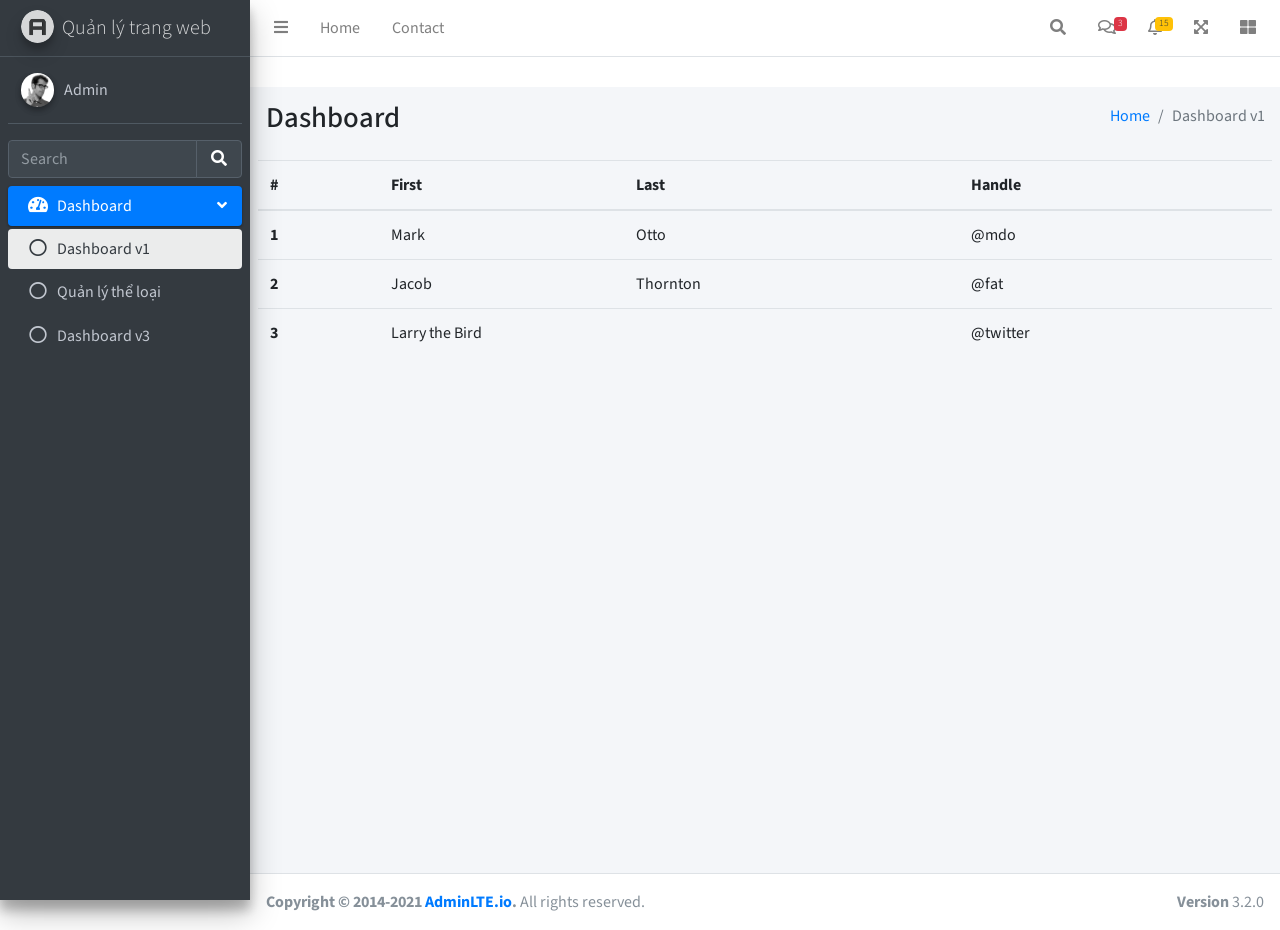
==== admin/index.html @ dfac8f66 "first commit" ====
<!DOCTYPE html>
<html lang="en">
<head>
  <meta charset="utf-8">
  <meta name="viewport" content="width=device-width, initial-scale=1">
  <title>AdminLTE 3 | Dashboard</title>

  <!-- Google Font: Source Sans Pro -->
  <link rel="stylesheet" href="https://fonts.googleapis.com/css?family=Source+Sans+Pro:300,400,400i,700&display=fallback">
  <!-- Font Awesome -->
  <link rel="stylesheet" href="plugins/fontawesome-free/css/all.min.css">
  <!-- Ionicons -->
  <link rel="stylesheet" href="https://code.ionicframework.com/ionicons/2.0.1/css/ionicons.min.css">
  <!-- Tempusdominus Bootstrap 4 -->
  <link rel="stylesheet" href="plugins/tempusdominus-bootstrap-4/css/tempusdominus-bootstrap-4.min.css">
  <!-- iCheck -->
  <link rel="stylesheet" href="plugins/icheck-bootstrap/icheck-bootstrap.min.css">
  <!-- JQVMap -->
  <link rel="stylesheet" href="plugins/jqvmap/jqvmap.min.css">
  <!-- Theme style -->
  <link rel="stylesheet" href="dist/css/adminlte.min.css">
  <!-- overlayScrollbars -->
  <link rel="stylesheet" href="plugins/overlayScrollbars/css/OverlayScrollbars.min.css">
  <!-- Daterange picker -->
  <link rel="stylesheet" href="plugins/daterangepicker/daterangepicker.css">
  <!-- summernote -->
  <link rel="stylesheet" href="plugins/summernote/summernote-bs4.min.css">
</head>
<body class="hold-transition sidebar-mini layout-fixed">
<div class="wrapper">

  <!-- Preloader -->
  <div class="preloader flex-column justify-content-center align-items-center">
    <img class="animation__shake" src="dist/img/AdminLTELogo.png" alt="AdminLTELogo" height="60" width="60">
  </div>

  <!-- Navbar -->
  <nav class="main-header navbar navbar-expand navbar-white navbar-light">
    <!-- Left navbar links -->
    <ul class="navbar-nav">
      <li class="nav-item">
        <a class="nav-link" data-widget="pushmenu" href="#" role="button"><i class="fas fa-bars"></i></a>
      </li>
      <li class="nav-item d-none d-sm-inline-block">
        <a href="index3.html" class="nav-link">Home</a>
      </li>
      <li class="nav-item d-none d-sm-inline-block">
        <a href="#" class="nav-link">Contact</a>
      </li>
    </ul>

    <!-- Right navbar links -->
    <ul class="navbar-nav ml-auto">
      <!-- Navbar Search -->
      <li class="nav-item">
        <a class="nav-link" data-widget="navbar-search" href="#" role="button">
          <i class="fas fa-search"></i>
        </a>
        <div class="navbar-search-block">
          <form class="form-inline">
            <div class="input-group input-group-sm">
              <input class="form-control form-control-navbar" type="search" placeholder="Search" aria-label="Search">
              <div class="input-group-append">
                <button class="btn btn-navbar" type="submit">
                  <i class="fas fa-search"></i>
                </button>
                <button class="btn btn-navbar" type="button" data-widget="navbar-search">
                  <i class="fas fa-times"></i>
                </button>
              </div>
            </div>
          </form>
        </div>
      </li>

      <!-- Messages Dropdown Menu -->
      <li class="nav-item dropdown">
        <a class="nav-link" data-toggle="dropdown" href="#">
          <i class="far fa-comments"></i>
          <span class="badge badge-danger navbar-badge">3</span>
        </a>
        <div class="dropdown-menu dropdown-menu-lg dropdown-menu-right">
          <a href="#" class="dropdown-item">
            <!-- Message Start -->
            <div class="media">
              <img src="dist/img/user1-128x128.jpg" alt="User Avatar" class="img-size-50 mr-3 img-circle">
              <div class="media-body">
                <h3 class="dropdown-item-title">
                  Brad Diesel
                  <span class="float-right text-sm text-danger"><i class="fas fa-star"></i></span>
                </h3>
                <p class="text-sm">Call me whenever you can...</p>
                <p class="text-sm text-muted"><i class="far fa-clock mr-1"></i> 4 Hours Ago</p>
              </div>
            </div>
            <!-- Message End -->
          </a>
          <div class="dropdown-divider"></div>
          <a href="#" class="dropdown-item">
            <!-- Message Start -->
            <div class="media">
              <img src="dist/img/user8-128x128.jpg" alt="User Avatar" class="img-size-50 img-circle mr-3">
              <div class="media-body">
                <h3 class="dropdown-item-title">
                  John Pierce
                  <span class="float-right text-sm text-muted"><i class="fas fa-star"></i></span>
                </h3>
                <p class="text-sm">I got your message bro</p>
                <p class="text-sm text-muted"><i class="far fa-clock mr-1"></i> 4 Hours Ago</p>
              </div>
            </div>
            <!-- Message End -->
          </a>
          <div class="dropdown-divider"></div>
          <a href="#" class="dropdown-item">
            <!-- Message Start -->
            <div class="media">
              <img src="dist/img/user3-128x128.jpg" alt="User Avatar" class="img-size-50 img-circle mr-3">
              <div class="media-body">
                <h3 class="dropdown-item-title">
                  Nora Silvester
                  <span class="float-right text-sm text-warning"><i class="fas fa-star"></i></span>
                </h3>
                <p class="text-sm">The subject goes here</p>
                <p class="text-sm text-muted"><i class="far fa-clock mr-1"></i> 4 Hours Ago</p>
              </div>
            </div>
            <!-- Message End -->
          </a>
          <div class="dropdown-divider"></div>
          <a href="#" class="dropdown-item dropdown-footer">See All Messages</a>
        </div>
      </li>
      <!-- Notifications Dropdown Menu -->
      <li class="nav-item dropdown">
        <a class="nav-link" data-toggle="dropdown" href="#">
          <i class="far fa-bell"></i>
          <span class="badge badge-warning navbar-badge">15</span>
        </a>
        <div class="dropdown-menu dropdown-menu-lg dropdown-menu-right">
          <span class="dropdown-item dropdown-header">15 Notifications</span>
          <div class="dropdown-divider"></div>
          <a href="#" class="dropdown-item">
            <i class="fas fa-envelope mr-2"></i> 4 new messages
            <span class="float-right text-muted text-sm">3 mins</span>
          </a>
          <div class="dropdown-divider"></div>
          <a href="#" class="dropdown-item">
            <i class="fas fa-users mr-2"></i> 8 friend requests
            <span class="float-right text-muted text-sm">12 hours</span>
          </a>
          <div class="dropdown-divider"></div>
          <a href="#" class="dropdown-item">
            <i class="fas fa-file mr-2"></i> 3 new reports
            <span class="float-right text-muted text-sm">2 days</span>
          </a>
          <div class="dropdown-divider"></div>
          <a href="#" class="dropdown-item dropdown-footer">See All Notifications</a>
        </div>
      </li>
      <li class="nav-item">
        <a class="nav-link" data-widget="fullscreen" href="#" role="button">
          <i class="fas fa-expand-arrows-alt"></i>
        </a>
      </li>
      <li class="nav-item">
        <a class="nav-link" data-widget="control-sidebar" data-controlsidebar-slide="true" href="#" role="button">
          <i class="fas fa-th-large"></i>
        </a>
      </li>
    </ul>
  </nav>
  <!-- /.navbar -->

  <!-- Main Sidebar Container -->
  <aside class="main-sidebar sidebar-dark-primary elevation-4">
    <!-- Brand Logo -->
    <a href="index3.html" class="brand-link">
      <img src="dist/img/AdminLTELogo.png" alt="AdminLTE Logo" class="brand-image img-circle elevation-3" style="opacity: .8">
      <span class="brand-text font-weight-light">Quản lý trang web</span>
    </a>

    <!-- Sidebar -->
    <div class="sidebar">
      <!-- Sidebar user panel (optional) -->
      <div class="user-panel mt-3 pb-3 mb-3 d-flex">
        <div class="image">
          <img src="dist/img/user2-160x160.jpg" class="img-circle elevation-2" alt="User Image">
        </div>
        <div class="info">
          <a href="#" class="d-block">Admin</a>
        </div>
      </div>

      <!-- SidebarSearch Form -->
      <div class="form-inline">
        <div class="input-group" data-widget="sidebar-search">
          <input class="form-control form-control-sidebar" type="search" placeholder="Search" aria-label="Search">
          <div class="input-group-append">
            <button class="btn btn-sidebar">
              <i class="fas fa-search fa-fw"></i>
            </button>
          </div>
        </div>
      </div>

      <!-- Sidebar Menu -->
      <nav class="mt-2">
        <ul class="nav nav-pills nav-sidebar flex-column" data-widget="treeview" role="menu" data-accordion="false">
          <!-- Add icons to the links using the .nav-icon class
               with font-awesome or any other icon font library -->
          <li class="nav-item menu-open">
            <a href="#" class="nav-link active">
              <i class="nav-icon fas fa-tachometer-alt"></i>
              <p>
                Dashboard
                <i class="right fas fa-angle-left"></i>
              </p>
            </a>
            <ul class="nav nav-treeview">
              <li class="nav-item">
                <a href="./index.html" class="nav-link active">
                  <i class="far fa-circle nav-icon"></i>
                  <p>Dashboard v1</p>
                </a>
              </li>
              <li class="nav-item">
                <a href="./category-manage.html" class="nav-link">
                  <i class="far fa-circle nav-icon"></i>
                  <p>Quản lý thể loại</p>
                </a>
              </li>
              <li class="nav-item">
                <a href="./index3.html" class="nav-link">
                  <i class="far fa-circle nav-icon"></i>
                  <p>Dashboard v3</p>
                </a>
              </li>
            </ul>
          </li>
        </ul>
      </nav>
      <!-- /.sidebar-menu -->
    </div>
    <!-- /.sidebar -->
  </aside>

  <!-- Content Wrapper. Contains page content -->

  <div class="content-header"></div>
  <div class="content-wrapper">
    <!-- Content Header (Page header) -->
    <div class="content-header">
      <div class="container-fluid">
        <div class="row mb-2">
          <div class="col-sm-6">
            <h1 class="m-0">Dashboard</h1>
          </div><!-- /.col -->
          <div class="col-sm-6">
            <ol class="breadcrumb float-sm-right">
              <li class="breadcrumb-item"><a href="#">Home</a></li>
              <li class="breadcrumb-item active">Dashboard v1</li>
            </ol>
          </div><!-- /.col -->
        </div><!-- /.row -->
      </div><!-- /.container-fluid -->
    </div>
    <!-- /.content-header -->

    <!-- Main content -->
    <section class="content">
      <table class="table">
        <thead>
        <tr>
          <th scope="col">#</th>
          <th scope="col">First</th>
          <th scope="col">Last</th>
          <th scope="col">Handle</th>
        </tr>
        </thead>
        <tbody>
        <tr>
          <th scope="row">1</th>
          <td>Mark</td>
          <td>Otto</td>
          <td>@mdo</td>
        </tr>
        <tr>
          <th scope="row">2</th>
          <td>Jacob</td>
          <td>Thornton</td>
          <td>@fat</td>
        </tr>
        <tr>
          <th scope="row">3</th>
          <td colspan="2">Larry the Bird</td>
          <td>@twitter</td>
        </tr>
        </tbody>
      </table>
    </section>
    <!-- /.content -->
  </div>
  <!-- /.content-wrapper -->
  <footer class="main-footer">
    <strong>Copyright &copy; 2014-2021 <a href="https://adminlte.io">AdminLTE.io</a>.</strong>
    All rights reserved.
    <div class="float-right d-none d-sm-inline-block">
      <b>Version</b> 3.2.0
    </div>
  </footer>

  <!-- Control Sidebar -->
  <aside class="control-sidebar control-sidebar-dark">
    <!-- Control sidebar content goes here -->
  </aside>
  <!-- /.control-sidebar -->
</div>
<!-- ./wrapper -->

<!-- jQuery -->
<script src="plugins/jquery/jquery.min.js"></script>
<!-- jQuery UI 1.11.4 -->
<script src="plugins/jquery-ui/jquery-ui.min.js"></script>
<!-- Resolve conflict in jQuery UI tooltip with Bootstrap tooltip -->
<script>
  $.widget.bridge('uibutton', $.ui.button)
</script>
<!-- Bootstrap 4 -->
<script src="plugins/bootstrap/js/bootstrap.bundle.min.js"></script>
<!-- ChartJS -->
<script src="plugins/chart.js/Chart.min.js"></script>
<!-- Sparkline -->
<script src="plugins/sparklines/sparkline.js"></script>
<!-- JQVMap -->
<script src="plugins/jqvmap/jquery.vmap.min.js"></script>
<script src="plugins/jqvmap/maps/jquery.vmap.usa.js"></script>
<!-- jQuery Knob Chart -->
<script src="plugins/jquery-knob/jquery.knob.min.js"></script>
<!-- daterangepicker -->
<script src="plugins/moment/moment.min.js"></script>
<script src="plugins/daterangepicker/daterangepicker.js"></script>
<!-- Tempusdominus Bootstrap 4 -->
<script src="plugins/tempusdominus-bootstrap-4/js/tempusdominus-bootstrap-4.min.js"></script>
<!-- Summernote -->
<script src="plugins/summernote/summernote-bs4.min.js"></script>
<!-- overlayScrollbars -->
<script src="plugins/overlayScrollbars/js/jquery.overlayScrollbars.min.js"></script>
<!-- AdminLTE App -->
<script src="dist/js/adminlte.js"></script>
<!-- AdminLTE for demo purposes -->
<script src="dist/js/demo.js"></script>
<!-- AdminLTE dashboard demo (This is only for demo purposes) -->
<script src="dist/js/pages/dashboard.js"></script>
</body>
</html>
---- admin/plugins/jqvmap/jqvmap.min.css ----
.jqvmap-label,.jqvmap-pin{pointer-events:none}.jqvmap-label{position:absolute;display:none;-webkit-border-radius:3px;-moz-border-radius:3px;border-radius:3px;background:#292929;color:#fff;font-family:sans-serif,Verdana;font-size:smaller;padding:3px}.jqvmap-zoomin,.jqvmap-zoomout{position:absolute;left:10px;-webkit-border-radius:3px;-moz-border-radius:3px;border-radius:3px;background:#000;padding:3px;color:#fff;width:10px;height:10px;cursor:pointer;line-height:10px;text-align:center}.jqvmap-zoomin{top:10px}.jqvmap-zoomout{top:30px}.jqvmap-region{cursor:pointer}.jqvmap-ajax_response{width:100%;height:500px}
---- admin/plugins/overlayScrollbars/css/OverlayScrollbars.min.css ----
/*!
 * OverlayScrollbars
 * https://github.com/KingSora/OverlayScrollbars
 *
 * Version: 1.13.0
 *
 * Copyright KingSora | Rene Haas.
 * https://github.com/KingSora
 *
 * Released under the MIT license.
 * Date: 02.08.2020
 */
html.os-html,html.os-html>.os-host{display:block;overflow:hidden;box-sizing:border-box;height:100%!important;width:100%!important;min-width:100%!important;min-height:100%!important;margin:0!important;position:absolute!important}html.os-html>.os-host>.os-padding{position:absolute}body.os-dragging,body.os-dragging *{cursor:default}.os-host,.os-host-textarea{position:relative;overflow:visible!important;-webkit-box-orient:vertical;-webkit-box-direction:normal;-ms-flex-direction:column;flex-direction:column;-ms-flex-wrap:nowrap;flex-wrap:nowrap;-webkit-box-pack:start;-ms-flex-pack:start;justify-content:flex-start;-ms-flex-line-pack:start;align-content:flex-start;-webkit-box-align:start;-ms-flex-align:start;-ms-grid-row-align:flex-start;align-items:flex-start}.os-host-flexbox{overflow:hidden!important;display:-webkit-box;display:-ms-flexbox;display:flex}.os-host-flexbox>.os-size-auto-observer{height:inherit!important}.os-host-flexbox>.os-content-glue{-webkit-box-flex:1;-ms-flex-positive:1;flex-grow:1;-ms-flex-negative:0;flex-shrink:0}.os-host-flexbox>.os-size-auto-observer,.os-host-flexbox>.os-content-glue{min-height:0;min-width:0;-webkit-box-flex:0;-ms-flex-positive:0;flex-grow:0;-ms-flex-negative:1;flex-shrink:1;-ms-flex-preferred-size:auto;flex-basis:auto}#os-dummy-scrollbar-size{position:fixed;opacity:0;-ms-filter:'progid:DXImageTransform.Microsoft.Alpha(Opacity=0)';visibility:hidden;overflow:scroll;height:500px;width:500px}#os-dummy-scrollbar-size>div{width:200%;height:200%;margin:10px 0}#os-dummy-scrollbar-size:before,#os-dummy-scrollbar-size:after,.os-content:before,.os-content:after{content:'';display:table;width:.01px;height:.01px;line-height:0;font-size:0;flex-grow:0;flex-shrink:0;visibility:hidden}#os-dummy-scrollbar-size,.os-viewport{-ms-overflow-style:scrollbar!important}.os-viewport-native-scrollbars-invisible#os-dummy-scrollbar-size,.os-viewport-native-scrollbars-invisible.os-viewport{scrollbar-width:none!important}.os-viewport-native-scrollbars-invisible#os-dummy-scrollbar-size::-webkit-scrollbar,.os-viewport-native-scrollbars-invisible.os-viewport::-webkit-scrollbar,.os-viewport-native-scrollbars-invisible#os-dummy-scrollbar-size::-webkit-scrollbar-corner,.os-viewport-native-scrollbars-invisible.os-viewport::-webkit-scrollbar-corner{display:none!important;width:0!important;height:0!important;visibility:hidden!important;background:0 0!important}.os-content-glue{box-sizing:inherit;max-height:100%;max-width:100%;width:100%;pointer-events:none}.os-padding{box-sizing:inherit;direction:inherit;position:absolute;overflow:visible;padding:0;margin:0;left:0;top:0;bottom:0;right:0;width:auto!important;height:auto!important;z-index:0}.os-host-overflow>.os-padding{overflow:hidden}.os-viewport{direction:inherit!important;box-sizing:inherit!important;resize:none!important;outline:0!important;position:absolute;overflow:hidden;top:0;left:0;bottom:0;right:0;padding:0;margin:0;-webkit-overflow-scrolling:touch}.os-content-arrange{position:absolute;z-index:-1;min-height:1px;min-width:1px;pointer-events:none}.os-content{direction:inherit;box-sizing:border-box!important;position:relative;display:block;height:100%;width:100%;height:100%;width:100%;visibility:visible}.os-content>.os-textarea{box-sizing:border-box!important;direction:inherit!important;background:0 0!important;outline:0 transparent!important;overflow:hidden!important;position:absolute!important;display:block!important;top:0!important;left:0!important;margin:0!important;border-radius:0!important;float:none!important;-webkit-filter:none!important;filter:none!important;border:0!important;resize:none!important;-webkit-transform:none!important;transform:none!important;max-width:none!important;max-height:none!important;box-shadow:none!important;-webkit-perspective:none!important;perspective:none!important;opacity:1!important;z-index:1!important;clip:auto!important;vertical-align:baseline!important;padding:0}.os-host-rtl>.os-padding>.os-viewport>.os-content>.os-textarea{right:0!important}.os-content>.os-textarea-cover{z-index:-1;pointer-events:none}.os-content>.os-textarea[wrap=off]{white-space:pre!important;margin:0!important}.os-text-inherit{font-family:inherit;font-size:inherit;font-weight:inherit;font-style:inherit;font-variant:inherit;text-transform:inherit;text-decoration:inherit;text-indent:inherit;text-align:inherit;text-shadow:inherit;text-overflow:inherit;letter-spacing:inherit;word-spacing:inherit;line-height:inherit;unicode-bidi:inherit;direction:inherit;color:inherit;cursor:text}.os-resize-observer,.os-resize-observer-host{box-sizing:inherit;display:block;visibility:hidden;position:absolute;top:0;left:0;height:100%;width:100%;overflow:hidden;pointer-events:none;z-index:-1}.os-resize-observer-host{padding:inherit;border:inherit;border-color:transparent;border-style:solid;box-sizing:border-box}.os-resize-observer-host.observed{display:flex;flex-direction:column;justify-content:flex-start;align-items:flex-start}.os-resize-observer-host>.os-resize-observer,.os-resize-observer-host.observed>.os-resize-observer{height:200%;width:200%;padding:inherit;border:inherit;margin:0;display:block;box-sizing:content-box}.os-resize-observer-host.observed>.os-resize-observer,.os-resize-observer-host.observed>.os-resize-observer:before{display:flex;position:relative;flex-grow:1;flex-shrink:0;flex-basis:auto;box-sizing:border-box}.os-resize-observer-host.observed>.os-resize-observer:before{content:'';box-sizing:content-box;padding:inherit;border:inherit;margin:0}.os-size-auto-observer{box-sizing:inherit!important;height:100%;width:inherit;max-width:1px;position:relative;float:left;max-height:1px;overflow:hidden;z-index:-1;padding:0;margin:0;pointer-events:none;-webkit-box-flex:inherit;-ms-flex-positive:inherit;flex-grow:inherit;-ms-flex-negative:0;flex-shrink:0;-ms-flex-preferred-size:0;flex-basis:0}.os-size-auto-observer>.os-resize-observer{width:1000%;height:1000%;min-height:1px;min-width:1px}.os-resize-observer-item{position:absolute;top:0;right:0;bottom:0;left:0;overflow:hidden;z-index:-1;opacity:0;direction:ltr!important;-webkit-box-flex:0!important;-ms-flex:none!important;flex:none!important}.os-resize-observer-item-final{position:absolute;left:0;top:0;-webkit-transition:none!important;transition:none!important;-webkit-box-flex:0!important;-ms-flex:none!important;flex:none!important}.os-resize-observer{-webkit-animation-duration:.001s;animation-duration:.001s;-webkit-animation-name:os-resize-observer-dummy-animation;animation-name:os-resize-observer-dummy-animation}object.os-resize-observer{box-sizing:border-box!important}@-webkit-keyframes os-resize-observer-dummy-animation{0%{z-index:0}to{z-index:-1}}@keyframes os-resize-observer-dummy-animation{0%{z-index:0}to{z-index:-1}}.os-host-transition>.os-scrollbar,.os-host-transition>.os-scrollbar-corner{-webkit-transition:opacity .3s,visibility .3s,top .3s,right .3s,bottom .3s,left .3s;transition:opacity .3s,visibility .3s,top .3s,right .3s,bottom .3s,left .3s}html.os-html>.os-host>.os-scrollbar{position:absolute;z-index:999999}.os-scrollbar,.os-scrollbar-corner{position:absolute;opacity:1;-ms-filter:'progid:DXImageTransform.Microsoft.Alpha(Opacity=100)';z-index:1}.os-scrollbar-corner{bottom:0;right:0}.os-scrollbar{pointer-events:none}.os-scrollbar-track{pointer-events:auto;position:relative;height:100%;width:100%;padding:0!important;border:0!important}.os-scrollbar-handle{pointer-events:auto;position:absolute;width:100%;height:100%}.os-scrollbar-handle-off,.os-scrollbar-track-off{pointer-events:none}.os-scrollbar.os-scrollbar-unusable,.os-scrollbar.os-scrollbar-unusable *{pointer-events:none!important}.os-scrollbar.os-scrollbar-unusable .os-scrollbar-handle{opacity:0!important}.os-scrollbar-horizontal{bottom:0;left:0}.os-scrollbar-vertical{top:0;right:0}.os-host-rtl>.os-scrollbar-horizontal{right:0}.os-host-rtl>.os-scrollbar-vertical{right:auto;left:0}.os-host-rtl>.os-scrollbar-corner{right:auto;left:0}.os-scrollbar-auto-hidden,.os-padding+.os-scrollbar-corner,.os-host-resize-disabled.os-host-scrollbar-horizontal-hidden>.os-scrollbar-corner,.os-host-scrollbar-horizontal-hidden>.os-scrollbar-horizontal,.os-host-resize-disabled.os-host-scrollbar-vertical-hidden>.os-scrollbar-corner,.os-host-scrollbar-vertical-hidden>.os-scrollbar-vertical,.os-scrollbar-horizontal.os-scrollbar-auto-hidden+.os-scrollbar-vertical+.os-scrollbar-corner,.os-scrollbar-horizontal+.os-scrollbar-vertical.os-scrollbar-auto-hidden+.os-scrollbar-corner,.os-scrollbar-horizontal.os-scrollbar-auto-hidden+.os-scrollbar-vertical.os-scrollbar-auto-hidden+.os-scrollbar-corner{opacity:0;visibility:hidden;pointer-events:none}.os-scrollbar-corner-resize-both{cursor:nwse-resize}.os-host-rtl>.os-scrollbar-corner-resize-both{cursor:nesw-resize}.os-scrollbar-corner-resize-horizontal{cursor:ew-resize}.os-scrollbar-corner-resize-vertical{cursor:ns-resize}.os-dragging .os-scrollbar-corner.os-scrollbar-corner-resize{cursor:default}.os-host-resize-disabled.os-host-scrollbar-horizontal-hidden>.os-scrollbar-vertical{top:0;bottom:0}.os-host-resize-disabled.os-host-scrollbar-vertical-hidden>.os-scrollbar-horizontal,.os-host-rtl.os-host-resize-disabled.os-host-scrollbar-vertical-hidden>.os-scrollbar-horizontal{right:0;left:0}.os-scrollbar:hover,.os-scrollbar-corner.os-scrollbar-corner-resize{opacity:1!important;visibility:visible!important}.os-scrollbar-corner.os-scrollbar-corner-resize{background-image:url([data-uri]);background-repeat:no-repeat;background-position:100% 100%;pointer-events:auto!important}.os-host-rtl>.os-scrollbar-corner.os-scrollbar-corner-resize{-webkit-transform:scale(-1,1);transform:scale(-1,1)}.os-host-overflow{overflow:hidden!important}.os-theme-none>.os-scrollbar-horizontal,.os-theme-none>.os-scrollbar-vertical,.os-theme-none>.os-scrollbar-corner{display:none!important}.os-theme-none>.os-scrollbar-corner-resize{display:block!important;min-width:10px;min-height:10px}.os-theme-dark>.os-scrollbar-horizontal,.os-theme-light>.os-scrollbar-horizontal{right:10px;height:10px}.os-theme-dark>.os-scrollbar-vertical,.os-theme-light>.os-scrollbar-vertical{bottom:10px;width:10px}.os-theme-dark.os-host-rtl>.os-scrollbar-horizontal,.os-theme-light.os-host-rtl>.os-scrollbar-horizontal{left:10px;right:0}.os-theme-dark>.os-scrollbar-corner,.os-theme-light>.os-scrollbar-corner{height:10px;width:10px}.os-theme-dark>.os-scrollbar-corner,.os-theme-light>.os-scrollbar-corner{background-color:transparent}.os-theme-dark>.os-scrollbar,.os-theme-light>.os-scrollbar{padding:2px;box-sizing:border-box;background:0 0}.os-theme-dark>.os-scrollbar.os-scrollbar-unusable,.os-theme-light>.os-scrollbar.os-scrollbar-unusable{background:0 0}.os-theme-dark>.os-scrollbar>.os-scrollbar-track,.os-theme-light>.os-scrollbar>.os-scrollbar-track{background:0 0}.os-theme-dark>.os-scrollbar-horizontal>.os-scrollbar-track>.os-scrollbar-handle,.os-theme-light>.os-scrollbar-horizontal>.os-scrollbar-track>.os-scrollbar-handle{min-width:30px}.os-theme-dark>.os-scrollbar-vertical>.os-scrollbar-track>.os-scrollbar-handle,.os-theme-light>.os-scrollbar-vertical>.os-scrollbar-track>.os-scrollbar-handle{min-height:30px}.os-theme-dark.os-host-transition>.os-scrollbar>.os-scrollbar-track>.os-scrollbar-handle,.os-theme-light.os-host-transition>.os-scrollbar>.os-scrollbar-track>.os-scrollbar-handle{-webkit-transition:background-color .3s;transition:background-color .3s}.os-theme-dark>.os-scrollbar>.os-scrollbar-track>.os-scrollbar-handle,.os-theme-light>.os-scrollbar>.os-scrollbar-track>.os-scrollbar-handle,.os-theme-dark>.os-scrollbar>.os-scrollbar-track,.os-theme-light>.os-scrollbar>.os-scrollbar-track{border-radius:10px}.os-theme-dark>.os-scrollbar>.os-scrollbar-track>.os-scrollbar-handle{background:rgba(0,0,0,.4)}.os-theme-light>.os-scrollbar>.os-scrollbar-track>.os-scrollbar-handle{background:rgba(255,255,255,.4)}.os-theme-dark>.os-scrollbar:hover>.os-scrollbar-track>.os-scrollbar-handle{background:rgba(0,0,0,.55)}.os-theme-light>.os-scrollbar:hover>.os-scrollbar-track>.os-scrollbar-handle{background:rgba(255,255,255,.55)}.os-theme-dark>.os-scrollbar>.os-scrollbar-track>.os-scrollbar-handle.active{background:rgba(0,0,0,.7)}.os-theme-light>.os-scrollbar>.os-scrollbar-track>.os-scrollbar-handle.active{background:rgba(255,255,255,.7)}.os-theme-dark>.os-scrollbar-horizontal .os-scrollbar-handle:before,.os-theme-dark>.os-scrollbar-vertical .os-scrollbar-handle:before,.os-theme-light>.os-scrollbar-horizontal .os-scrollbar-handle:before,.os-theme-light>.os-scrollbar-vertical .os-scrollbar-handle:before{content:'';position:absolute;left:0;right:0;top:0;bottom:0;display:block}.os-theme-dark.os-host-scrollbar-horizontal-hidden>.os-scrollbar-horizontal .os-scrollbar-handle:before,.os-theme-dark.os-host-scrollbar-vertical-hidden>.os-scrollbar-vertical .os-scrollbar-handle:before,.os-theme-light.os-host-scrollbar-horizontal-hidden>.os-scrollbar-horizontal .os-scrollbar-handle:before,.os-theme-light.os-host-scrollbar-vertical-hidden>.os-scrollbar-vertical .os-scrollbar-handle:before{display:none}.os-theme-dark>.os-scrollbar-horizontal .os-scrollbar-handle:before,.os-theme-light>.os-scrollbar-horizontal .os-scrollbar-handle:before{top:-6px;bottom:-2px}.os-theme-dark>.os-scrollbar-vertical .os-scrollbar-handle:before,.os-theme-light>.os-scrollbar-vertical .os-scrollbar-handle:before{left:-6px;right:-2px}.os-host-rtl.os-theme-dark>.os-scrollbar-vertical .os-scrollbar-handle:before,.os-host-rtl.os-theme-light>.os-scrollbar-vertical .os-scrollbar-handle:before{right:-6px;left:-2px}
---- admin/plugins/daterangepicker/daterangepicker.css ----
.daterangepicker {
  position: absolute;
  color: inherit;
  background-color: #fff;
  border-radius: 4px;
  border: 1px solid #ddd;
  width: 278px;
  max-width: none;
  padding: 0;
  margin-top: 7px;
  top: 100px;
  left: 20px;
  z-index: 3001;
  display: none;
  font-family: arial;
  font-size: 15px;
  line-height: 1em;
}

.daterangepicker:before, .daterangepicker:after {
  position: absolute;
  display: inline-block;
  border-bottom-color: rgba(0, 0, 0, 0.2);
  content: '';
}

.daterangepicker:before {
  top: -7px;
  border-right: 7px solid transparent;
  border-left: 7px solid transparent;
  border-bottom: 7px solid #ccc;
}

.daterangepicker:after {
  top: -6px;
  border-right: 6px solid transparent;
  border-bottom: 6px solid #fff;
  border-left: 6px solid transparent;
}

.daterangepicker.opensleft:before {
  right: 9px;
}

.daterangepicker.opensleft:after {
  right: 10px;
}

.daterangepicker.openscenter:before {
  left: 0;
  right: 0;
  width: 0;
  margin-left: auto;
  margin-right: auto;
}

.daterangepicker.openscenter:after {
  left: 0;
  right: 0;
  width: 0;
  margin-left: auto;
  margin-right: auto;
}

.daterangepicker.opensright:before {
  left: 9px;
}

.daterangepicker.opensright:after {
  left: 10px;
}

.daterangepicker.drop-up {
  margin-top: -7px;
}

.daterangepicker.drop-up:before {
  top: initial;
  bottom: -7px;
  border-bottom: initial;
  border-top: 7px solid #ccc;
}

.daterangepicker.drop-up:after {
  top: initial;
  bottom: -6px;
  border-bottom: initial;
  border-top: 6px solid #fff;
}

.daterangepicker.single .daterangepicker .ranges, .daterangepicker.single .drp-calendar {
  float: none;
}

.daterangepicker.single .drp-selected {
  display: none;
}

.daterangepicker.show-calendar .drp-calendar {
  display: block;
}

.daterangepicker.show-calendar .drp-buttons {
  display: block;
}

.daterangepicker.auto-apply .drp-buttons {
  display: none;
}

.daterangepicker .drp-calendar {
  display: none;
  max-width: 270px;
}

.daterangepicker .drp-calendar.left {
  padding: 8px 0 8px 8px;
}

.daterangepicker .drp-calendar.right {
  padding: 8px;
}

.daterangepicker .drp-calendar.single .calendar-table {
  border: none;
}

.daterangepicker .calendar-table .next span, .daterangepicker .calendar-table .prev span {
  color: #fff;
  border: solid black;
  border-width: 0 2px 2px 0;
  border-radius: 0;
  display: inline-block;
  padding: 3px;
}

.daterangepicker .calendar-table .next span {
  transform: rotate(-45deg);
  -webkit-transform: rotate(-45deg);
}

.daterangepicker .calendar-table .prev span {
  transform: rotate(135deg);
  -webkit-transform: rotate(135deg);
}

.daterangepicker .calendar-table th, .daterangepicker .calendar-table td {
  white-space: nowrap;
  text-align: center;
  vertical-align: middle;
  min-width: 32px;
  width: 32px;
  height: 24px;
  line-height: 24px;
  font-size: 12px;
  border-radius: 4px;
  border: 1px solid transparent;
  white-space: nowrap;
  cursor: pointer;
}

.daterangepicker .calendar-table {
  border: 1px solid #fff;
  border-radius: 4px;
  background-color: #fff;
}

.daterangepicker .calendar-table table {
  width: 100%;
  margin: 0;
  border-spacing: 0;
  border-collapse: collapse;
}

.daterangepicker td.available:hover, .daterangepicker th.available:hover {
  background-color: #eee;
  border-color: transparent;
  color: inherit;
}

.daterangepicker td.week, .daterangepicker th.week {
  font-size: 80%;
  color: #ccc;
}

.daterangepicker td.off, .daterangepicker td.off.in-range, .daterangepicker td.off.start-date, .daterangepicker td.off.end-date {
  background-color: #fff;
  border-color: transparent;
  color: #999;
}

.daterangepicker td.in-range {
  background-color: #ebf4f8;
  border-color: transparent;
  color: #000;
  border-radius: 0;
}

.daterangepicker td.start-date {
  border-radius: 4px 0 0 4px;
}

.daterangepicker td.end-date {
  border-radius: 0 4px 4px 0;
}

.daterangepicker td.start-date.end-date {
  border-radius: 4px;
}

.daterangepicker td.active, .daterangepicker td.active:hover {
  background-color: #357ebd;
  border-color: transparent;
  color: #fff;
}

.daterangepicker th.month {
  width: auto;
}

.daterangepicker td.disabled, .daterangepicker option.disabled {
  color: #999;
  cursor: not-allowed;
  text-decoration: line-through;
}

.daterangepicker select.monthselect, .daterangepicker select.yearselect {
  font-size: 12px;
  padding: 1px;
  height: auto;
  margin: 0;
  cursor: default;
}

.daterangepicker select.monthselect {
  margin-right: 2%;
  width: 56%;
}

.daterangepicker select.yearselect {
  width: 40%;
}

.daterangepicker select.hourselect, .daterangepicker select.minuteselect, .daterangepicker select.secondselect, .daterangepicker select.ampmselect {
  width: 50px;
  margin: 0 auto;
  background: #eee;
  border: 1px solid #eee;
  padding: 2px;
  outline: 0;
  font-size: 12px;
}

.daterangepicker .calendar-time {
  text-align: center;
  margin: 4px auto 0 auto;
  line-height: 30px;
  position: relative;
}

.daterangepicker .calendar-time select.disabled {
  color: #ccc;
  cursor: not-allowed;
}

.daterangepicker .drp-buttons {
  clear: both;
  text-align: right;
  padding: 8px;
  border-top: 1px solid #ddd;
  display: none;
  line-height: 12px;
  vertical-align: middle;
}

.daterangepicker .drp-selected {
  display: inline-block;
  font-size: 12px;
  padding-right: 8px;
}

.daterangepicker .drp-buttons .btn {
  margin-left: 8px;
  font-size: 12px;
  font-weight: bold;
  padding: 4px 8px;
}

.daterangepicker.show-ranges.single.rtl .drp-calendar.left {
  border-right: 1px solid #ddd;
}

.daterangepicker.show-ranges.single.ltr .drp-calendar.left {
  border-left: 1px solid #ddd;
}

.daterangepicker.show-ranges.rtl .drp-calendar.right {
  border-right: 1px solid #ddd;
}

.daterangepicker.show-ranges.ltr .drp-calendar.left {
  border-left: 1px solid #ddd;
}

.daterangepicker .ranges {
  float: none;
  text-align: left;
  margin: 0;
}

.daterangepicker.show-calendar .ranges {
  margin-top: 8px;
}

.daterangepicker .ranges ul {
  list-style: none;
  margin: 0 auto;
  padding: 0;
  width: 100%;
}

.daterangepicker .ranges li {
  font-size: 12px;
  padding: 8px 12px;
  cursor: pointer;
}

.daterangepicker .ranges li:hover {
  background-color: #eee;
}

.daterangepicker .ranges li.active {
  background-color: #08c;
  color: #fff;
}

/*  Larger Screen Styling */
@media (min-width: 564px) {
  .daterangepicker {
    width: auto;
  }

  .daterangepicker .ranges ul {
    width: 140px;
  }

  .daterangepicker.single .ranges ul {
    width: 100%;
  }

  .daterangepicker.single .drp-calendar.left {
    clear: none;
  }

  .daterangepicker.single .ranges, .daterangepicker.single .drp-calendar {
    float: left;
  }

  .daterangepicker {
    direction: ltr;
    text-align: left;
  }

  .daterangepicker .drp-calendar.left {
    clear: left;
    margin-right: 0;
  }

  .daterangepicker .drp-calendar.left .calendar-table {
    border-right: none;
    border-top-right-radius: 0;
    border-bottom-right-radius: 0;
  }

  .daterangepicker .drp-calendar.right {
    margin-left: 0;
  }

  .daterangepicker .drp-calendar.right .calendar-table {
    border-left: none;
    border-top-left-radius: 0;
    border-bottom-left-radius: 0;
  }

  .daterangepicker .drp-calendar.left .calendar-table {
    padding-right: 8px;
  }

  .daterangepicker .ranges, .daterangepicker .drp-calendar {
    float: left;
  }
}

@media (min-width: 730px) {
  .daterangepicker .ranges {
    width: auto;
  }

  .daterangepicker .ranges {
    float: left;
  }

  .daterangepicker.rtl .ranges {
    float: right;
  }

  .daterangepicker .drp-calendar.left {
    clear: none !important;
  }
}
---- admin/plugins/summernote/summernote-bs4.min.css ----
@font-face{font-display:auto;font-family:summernote;font-style:normal;font-weight:400;src:url(font/summernote.eot?#iefix) format("embedded-opentype"),url(font/summernote.woff2) format("woff2"),url(font/summernote.woff) format("woff"),url(font/summernote.ttf) format("truetype")}[class*=" note-icon"]:before,[class^=note-icon]:before{text-rendering:auto;-moz-osx-font-smoothing:grayscale;-webkit-font-smoothing:antialiased;speak:none;display:inline-block;font-family:summernote;font-size:inherit;font-style:normal;text-decoration:inherit;text-transform:none;vertical-align:middle}.note-icon-fw{text-align:center;width:1.25em}.note-icon-border{border:.08em solid #eee;border-radius:.1em;padding:.2em .25em .15em}.note-icon-pull-left{float:left}.note-icon-pull-right{float:right}.note-icon.note-icon-pull-left{margin-right:.3em}.note-icon.note-icon-pull-right{margin-left:.3em}.note-icon-align:before{content:"\ea01"}.note-icon-align-center:before{content:"\ea02"}.note-icon-align-indent:before{content:"\ea03"}.note-icon-align-justify:before{content:"\ea04"}.note-icon-align-left:before{content:"\ea05"}.note-icon-align-outdent:before{content:"\ea06"}.note-icon-align-right:before{content:"\ea07"}.note-icon-arrow-circle-down:before{content:"\ea08"}.note-icon-arrow-circle-left:before{content:"\ea09"}.note-icon-arrow-circle-right:before{content:"\ea0a"}.note-icon-arrow-circle-up:before{content:"\ea0b"}.note-icon-arrows-alt:before{content:"\ea0c"}.note-icon-arrows-h:before{content:"\ea0d"}.note-icon-arrows-v:before{content:"\ea0e"}.note-icon-bold:before{content:"\ea0f"}.note-icon-caret:before{content:"\ea10"}.note-icon-chain-broken:before{content:"\ea11"}.note-icon-circle:before{content:"\ea12"}.note-icon-close:before{content:"\ea13"}.note-icon-code:before{content:"\ea14"}.note-icon-col-after:before{content:"\ea15"}.note-icon-col-before:before{content:"\ea16"}.note-icon-col-remove:before{content:"\ea17"}.note-icon-eraser:before{content:"\ea18"}.note-icon-float-left:before{content:"\ea19"}.note-icon-float-none:before{content:"\ea1a"}.note-icon-float-right:before{content:"\ea1b"}.note-icon-font:before{content:"\ea1c"}.note-icon-frame:before{content:"\ea1d"}.note-icon-italic:before{content:"\ea1e"}.note-icon-link:before{content:"\ea1f"}.note-icon-magic:before{content:"\ea20"}.note-icon-menu-check:before{content:"\ea21"}.note-icon-minus:before{content:"\ea22"}.note-icon-orderedlist:before{content:"\ea23"}.note-icon-pencil:before{content:"\ea24"}.note-icon-picture:before{content:"\ea25"}.note-icon-question:before{content:"\ea26"}.note-icon-redo:before{content:"\ea27"}.note-icon-rollback:before{content:"\ea28"}.note-icon-row-above:before{content:"\ea29"}.note-icon-row-below:before{content:"\ea2a"}.note-icon-row-remove:before{content:"\ea2b"}.note-icon-special-character:before{content:"\ea2c"}.note-icon-square:before{content:"\ea2d"}.note-icon-strikethrough:before{content:"\ea2e"}.note-icon-subscript:before{content:"\ea2f"}.note-icon-summernote:before{content:"\ea30"}.note-icon-superscript:before{content:"\ea31"}.note-icon-table:before{content:"\ea32"}.note-icon-text-height:before{content:"\ea33"}.note-icon-trash:before{content:"\ea34"}.note-icon-underline:before{content:"\ea35"}.note-icon-undo:before{content:"\ea36"}.note-icon-unorderedlist:before{content:"\ea37"}.note-icon-video:before{content:"\ea38"}.note-editor{position:relative}.note-editor .note-dropzone{background-color:#fff;color:#87cefa;display:none;opacity:.95;position:absolute;z-index:100}.note-editor .note-dropzone .note-dropzone-message{display:table-cell;font-size:28px;font-weight:700;text-align:center;vertical-align:middle}.note-editor .note-dropzone.hover{color:#098ddf}.note-editor.dragover .note-dropzone{display:table}.note-editor .note-editing-area{position:relative}.note-editor .note-editing-area .note-editable{outline:none}.note-editor .note-editing-area .note-editable sup{vertical-align:super}.note-editor .note-editing-area .note-editable sub{vertical-align:sub}.note-editor .note-editing-area .note-editable img.note-float-left{margin-right:10px}.note-editor .note-editing-area .note-editable img.note-float-right{margin-left:10px}.note-editor.note-airframe,.note-editor.note-frame{border:1px solid #00000032}.note-editor.note-airframe.codeview .note-editing-area .note-editable,.note-editor.note-frame.codeview .note-editing-area .note-editable{display:none}.note-editor.note-airframe.codeview .note-editing-area .note-codable,.note-editor.note-frame.codeview .note-editing-area .note-codable{display:block}.note-editor.note-airframe .note-editing-area,.note-editor.note-frame .note-editing-area{overflow:hidden}.note-editor.note-airframe .note-editing-area .note-editable,.note-editor.note-frame .note-editing-area .note-editable{word-wrap:break-word;overflow:auto;padding:10px}.note-editor.note-airframe .note-editing-area .note-editable[contenteditable=false],.note-editor.note-frame .note-editing-area .note-editable[contenteditable=false]{background-color:#8080801d}.note-editor.note-airframe .note-editing-area .note-codable,.note-editor.note-frame .note-editing-area .note-codable{background-color:#222;border:none;border-radius:0;box-shadow:none;-ms-box-sizing:border-box;box-sizing:border-box;color:#ccc;display:none;font-family:Menlo,Monaco,monospace,sans-serif;font-size:14px;margin-bottom:0;outline:none;padding:10px;resize:none;width:100%}.note-editor.note-airframe.fullscreen,.note-editor.note-frame.fullscreen{left:0;position:fixed;top:0;width:100%!important;z-index:1050}.note-editor.note-airframe.fullscreen .note-resizebar,.note-editor.note-frame.fullscreen .note-resizebar{display:none}.note-editor.note-airframe .note-status-output,.note-editor.note-frame .note-status-output{border:0;border-top:1px solid #e2e2e2;color:#000;display:block;font-size:14px;height:20px;line-height:1.42857143;margin-bottom:0;width:100%}.note-editor.note-airframe .note-status-output:empty,.note-editor.note-frame .note-status-output:empty{border-top:0 solid transparent;height:0}.note-editor.note-airframe .note-status-output .pull-right,.note-editor.note-frame .note-status-output .pull-right{float:right!important}.note-editor.note-airframe .note-status-output .text-muted,.note-editor.note-frame .note-status-output .text-muted{color:#777}.note-editor.note-airframe .note-status-output .text-primary,.note-editor.note-frame .note-status-output .text-primary{color:#286090}.note-editor.note-airframe .note-status-output .text-success,.note-editor.note-frame .note-status-output .text-success{color:#3c763d}.note-editor.note-airframe .note-status-output .text-info,.note-editor.note-frame .note-status-output .text-info{color:#31708f}.note-editor.note-airframe .note-status-output .text-warning,.note-editor.note-frame .note-status-output .text-warning{color:#8a6d3b}.note-editor.note-airframe .note-status-output .text-danger,.note-editor.note-frame .note-status-output .text-danger{color:#a94442}.note-editor.note-airframe .note-status-output .alert,.note-editor.note-frame .note-status-output .alert{background-color:#f5f5f5;border-radius:0;color:#000;margin:-7px 0 0;padding:7px 10px 2px}.note-editor.note-airframe .note-status-output .alert .note-icon,.note-editor.note-frame .note-status-output .alert .note-icon{margin-right:5px}.note-editor.note-airframe .note-status-output .alert-success,.note-editor.note-frame .note-status-output .alert-success{background-color:#dff0d8!important;color:#3c763d!important}.note-editor.note-airframe .note-status-output .alert-info,.note-editor.note-frame .note-status-output .alert-info{background-color:#d9edf7!important;color:#31708f!important}.note-editor.note-airframe .note-status-output .alert-warning,.note-editor.note-frame .note-status-output .alert-warning{background-color:#fcf8e3!important;color:#8a6d3b!important}.note-editor.note-airframe .note-status-output .alert-danger,.note-editor.note-frame .note-status-output .alert-danger{background-color:#f2dede!important;color:#a94442!important}.note-editor.note-airframe .note-statusbar,.note-editor.note-frame .note-statusbar{background-color:#8080801d;border-bottom-left-radius:4px;border-bottom-right-radius:4px;border-top:1px solid #00000032}.note-editor.note-airframe .note-statusbar .note-resizebar,.note-editor.note-frame .note-statusbar .note-resizebar{cursor:ns-resize;height:9px;padding-top:1px;width:100%}.note-editor.note-airframe .note-statusbar .note-resizebar .note-icon-bar,.note-editor.note-frame .note-statusbar .note-resizebar .note-icon-bar{border-top:1px solid #00000032;margin:1px auto;width:20px}.note-editor.note-airframe .note-statusbar.locked .note-resizebar,.note-editor.note-frame .note-statusbar.locked .note-resizebar{cursor:default}.note-editor.note-airframe .note-statusbar.locked .note-resizebar .note-icon-bar,.note-editor.note-frame .note-statusbar.locked .note-resizebar .note-icon-bar{display:none}.note-editor.note-airframe .note-placeholder,.note-editor.note-frame .note-placeholder{padding:10px}.note-editor.note-airframe{border:0}.note-editor.note-airframe .note-editing-area .note-editable{padding:0}.note-popover.popover{display:none;max-width:none}.note-popover.popover .popover-content a{display:inline-block;max-width:200px;overflow:hidden;text-overflow:ellipsis;vertical-align:middle;white-space:nowrap}.note-popover.popover .arrow{left:20px!important}.note-toolbar{position:relative}.note-editor .note-toolbar,.note-popover .popover-content{margin:0;padding:0 0 5px 5px}.note-editor .note-toolbar>.note-btn-group,.note-popover .popover-content>.note-btn-group{margin-left:0;margin-right:5px;margin-top:5px}.note-editor .note-toolbar .note-btn-group .note-table,.note-popover .popover-content .note-btn-group .note-table{min-width:0;padding:5px}.note-editor .note-toolbar .note-btn-group .note-table .note-dimension-picker,.note-popover .popover-content .note-btn-group .note-table .note-dimension-picker{font-size:18px}.note-editor .note-toolbar .note-btn-group .note-table .note-dimension-picker .note-dimension-picker-mousecatcher,.note-popover .popover-content .note-btn-group .note-table .note-dimension-picker .note-dimension-picker-mousecatcher{cursor:pointer;height:10em;position:absolute!important;width:10em;z-index:3}.note-editor .note-toolbar .note-btn-group .note-table .note-dimension-picker .note-dimension-picker-unhighlighted,.note-popover .popover-content .note-btn-group .note-table .note-dimension-picker .note-dimension-picker-unhighlighted{background:url("[data-uri]") repeat;height:5em;position:relative!important;width:5em;z-index:1}.note-editor .note-toolbar .note-btn-group .note-table .note-dimension-picker .note-dimension-picker-highlighted,.note-popover .popover-content .note-btn-group .note-table .note-dimension-picker .note-dimension-picker-highlighted{background:url("[data-uri]") repeat;height:1em;position:absolute!important;width:1em;z-index:2}.note-editor .note-toolbar .note-style .dropdown-style blockquote,.note-editor .note-toolbar .note-style .dropdown-style pre,.note-popover .popover-content .note-style .dropdown-style blockquote,.note-popover .popover-content .note-style .dropdown-style pre{margin:0;padding:5px 10px}.note-editor .note-toolbar .note-style .dropdown-style h1,.note-editor .note-toolbar .note-style .dropdown-style h2,.note-editor .note-toolbar .note-style .dropdown-style h3,.note-editor .note-toolbar .note-style .dropdown-style h4,.note-editor .note-toolbar .note-style .dropdown-style h5,.note-editor .note-toolbar .note-style .dropdown-style h6,.note-editor .note-toolbar .note-style .dropdown-style p,.note-popover .popover-content .note-style .dropdown-style h1,.note-popover .popover-content .note-style .dropdown-style h2,.note-popover .popover-content .note-style .dropdown-style h3,.note-popover .popover-content .note-style .dropdown-style h4,.note-popover .popover-content .note-style .dropdown-style h5,.note-popover .popover-content .note-style .dropdown-style h6,.note-popover .popover-content .note-style .dropdown-style p{margin:0;padding:0}.note-editor .note-toolbar .note-color-all .note-dropdown-menu,.note-popover .popover-content .note-color-all .note-dropdown-menu{min-width:337px}.note-editor .note-toolbar .note-color .dropdown-toggle,.note-popover .popover-content .note-color .dropdown-toggle{padding-left:5px;width:20px}.note-editor .note-toolbar .note-color .note-dropdown-menu .note-palette,.note-popover .popover-content .note-color .note-dropdown-menu .note-palette{display:inline-block;margin:0;width:160px}.note-editor .note-toolbar .note-color .note-dropdown-menu .note-palette:first-child,.note-popover .popover-content .note-color .note-dropdown-menu .note-palette:first-child{margin:0 5px}.note-editor .note-toolbar .note-color .note-dropdown-menu .note-palette .note-palette-title,.note-popover .popover-content .note-color .note-dropdown-menu .note-palette .note-palette-title{border-bottom:1px solid #eee;font-size:12px;margin:2px 7px;text-align:center}.note-editor .note-toolbar .note-color .note-dropdown-menu .note-palette .note-color-reset,.note-editor .note-toolbar .note-color .note-dropdown-menu .note-palette .note-color-select,.note-popover .popover-content .note-color .note-dropdown-menu .note-palette .note-color-reset,.note-popover .popover-content .note-color .note-dropdown-menu .note-palette .note-color-select{border-radius:5px;cursor:pointer;font-size:11px;margin:3px;padding:0 3px;width:100%}.note-editor .note-toolbar .note-color .note-dropdown-menu .note-palette .note-color-reset:hover,.note-editor .note-toolbar .note-color .note-dropdown-menu .note-palette .note-color-select:hover,.note-popover .popover-content .note-color .note-dropdown-menu .note-palette .note-color-reset:hover,.note-popover .popover-content .note-color .note-dropdown-menu .note-palette .note-color-select:hover{background:#eee}.note-editor .note-toolbar .note-color .note-dropdown-menu .note-palette .note-color-row,.note-popover .popover-content .note-color .note-dropdown-menu .note-palette .note-color-row{height:20px}.note-editor .note-toolbar .note-color .note-dropdown-menu .note-palette .note-color-select-btn,.note-popover .popover-content .note-color .note-dropdown-menu .note-palette .note-color-select-btn{display:none}.note-editor .note-toolbar .note-color .note-dropdown-menu .note-palette .note-holder-custom .note-color-btn,.note-popover .popover-content .note-color .note-dropdown-menu .note-palette .note-holder-custom .note-color-btn{border:1px solid #eee}.note-editor .note-toolbar .note-para .note-dropdown-menu,.note-popover .popover-content .note-para .note-dropdown-menu{min-width:228px;padding:5px}.note-editor .note-toolbar .note-para .note-dropdown-menu>div+div,.note-popover .popover-content .note-para .note-dropdown-menu>div+div{margin-left:5px}.note-editor .note-toolbar .note-dropdown-menu,.note-popover .popover-content .note-dropdown-menu{min-width:160px}.note-editor .note-toolbar .note-dropdown-menu.right,.note-popover .popover-content .note-dropdown-menu.right{left:auto;right:0}.note-editor .note-toolbar .note-dropdown-menu.right:before,.note-popover .popover-content .note-dropdown-menu.right:before{left:auto!important;right:9px}.note-editor .note-toolbar .note-dropdown-menu.right:after,.note-popover .popover-content .note-dropdown-menu.right:after{left:auto!important;right:10px}.note-editor .note-toolbar .note-dropdown-menu.note-check a i,.note-popover .popover-content .note-dropdown-menu.note-check a i{color:#00bfff;visibility:hidden}.note-editor .note-toolbar .note-dropdown-menu.note-check a.checked i,.note-popover .popover-content .note-dropdown-menu.note-check a.checked i{visibility:visible}.note-editor .note-toolbar .note-fontsize-10,.note-popover .popover-content .note-fontsize-10{font-size:10px}.note-editor .note-toolbar .note-color-palette,.note-popover .popover-content .note-color-palette{line-height:1}.note-editor .note-toolbar .note-color-palette div .note-color-btn,.note-popover .popover-content .note-color-palette div .note-color-btn{border:0;border-radius:0;height:20px;margin:0;padding:0;width:20px}.note-editor .note-toolbar .note-color-palette div .note-color-btn:hover,.note-popover .popover-content .note-color-palette div .note-color-btn:hover{transform:scale(1.2);transition:all .2s}.note-modal .modal-dialog{border-radius:5px;box-shadow:0 3px 9px rgba(0,0,0,.5);outline:0}.note-modal .form-group{margin-left:0;margin-right:0}.note-modal .note-modal-form{margin:0}.note-modal .note-image-dialog .note-dropzone{border:4px dashed #d3d3d3;color:#d3d3d3;font-size:30px;line-height:4;margin-bottom:10px;min-height:100px;text-align:center}@-moz-document url-prefix(){.note-modal .note-image-input{height:auto}}.note-placeholder{color:gray;display:none;position:absolute}.note-handle .note-control-selection{border:1px solid #000;display:none;position:absolute}.note-handle .note-control-selection>div{position:absolute}.note-handle .note-control-selection .note-control-selection-bg{background-color:#000;-ms-filter:progid:DXImageTransform.Microsoft.Alpha(opacity=30);filter:alpha(opacity=30);height:100%;-webkit-opacity:.3;-khtml-opacity:.3;-moz-opacity:.3;opacity:.3;width:100%}.note-handle .note-control-selection .note-control-handle,.note-handle .note-control-selection .note-control-holder,.note-handle .note-control-selection .note-control-sizing{border:1px solid #000;height:7px;width:7px}.note-handle .note-control-selection .note-control-sizing{background-color:#000}.note-handle .note-control-selection .note-control-nw{border-bottom:none;border-right:none;left:-5px;top:-5px}.note-handle .note-control-selection .note-control-ne{border-bottom:none;border-left:none;right:-5px;top:-5px}.note-handle .note-control-selection .note-control-sw{border-right:none;border-top:none;bottom:-5px;left:-5px}.note-handle .note-control-selection .note-control-se{bottom:-5px;cursor:se-resize;right:-5px}.note-handle .note-control-selection .note-control-se.note-control-holder{border-left:none;border-top:none;cursor:default}.note-handle .note-control-selection .note-control-selection-info{background-color:#000;border-radius:5px;bottom:0;color:#fff;-ms-filter:progid:DXImageTransform.Microsoft.Alpha(opacity=70);filter:alpha(opacity=70);font-size:12px;margin:5px;-webkit-opacity:.7;-khtml-opacity:.7;-moz-opacity:.7;opacity:.7;padding:5px;right:0}.note-hint-popover{min-width:100px;padding:2px}.note-hint-popover .popover-content{max-height:150px;overflow:auto;padding:3px}.note-hint-popover .popover-content .note-hint-group .note-hint-item{display:block!important;padding:3px}.note-hint-popover .popover-content .note-hint-group .note-hint-item.active,.note-hint-popover .popover-content .note-hint-group .note-hint-item:hover{background-color:#428bca;clear:both;color:#fff;cursor:pointer;display:block;font-weight:400;line-height:1.4;outline:0;text-decoration:none;white-space:nowrap}body .note-fullscreen-body,html .note-fullscreen-body{overflow:hidden!important}.note-toolbar{background:#8080801d}.note-btn-group .note-btn{border-color:#00000032;font-size:13px;padding:.28rem .65rem}
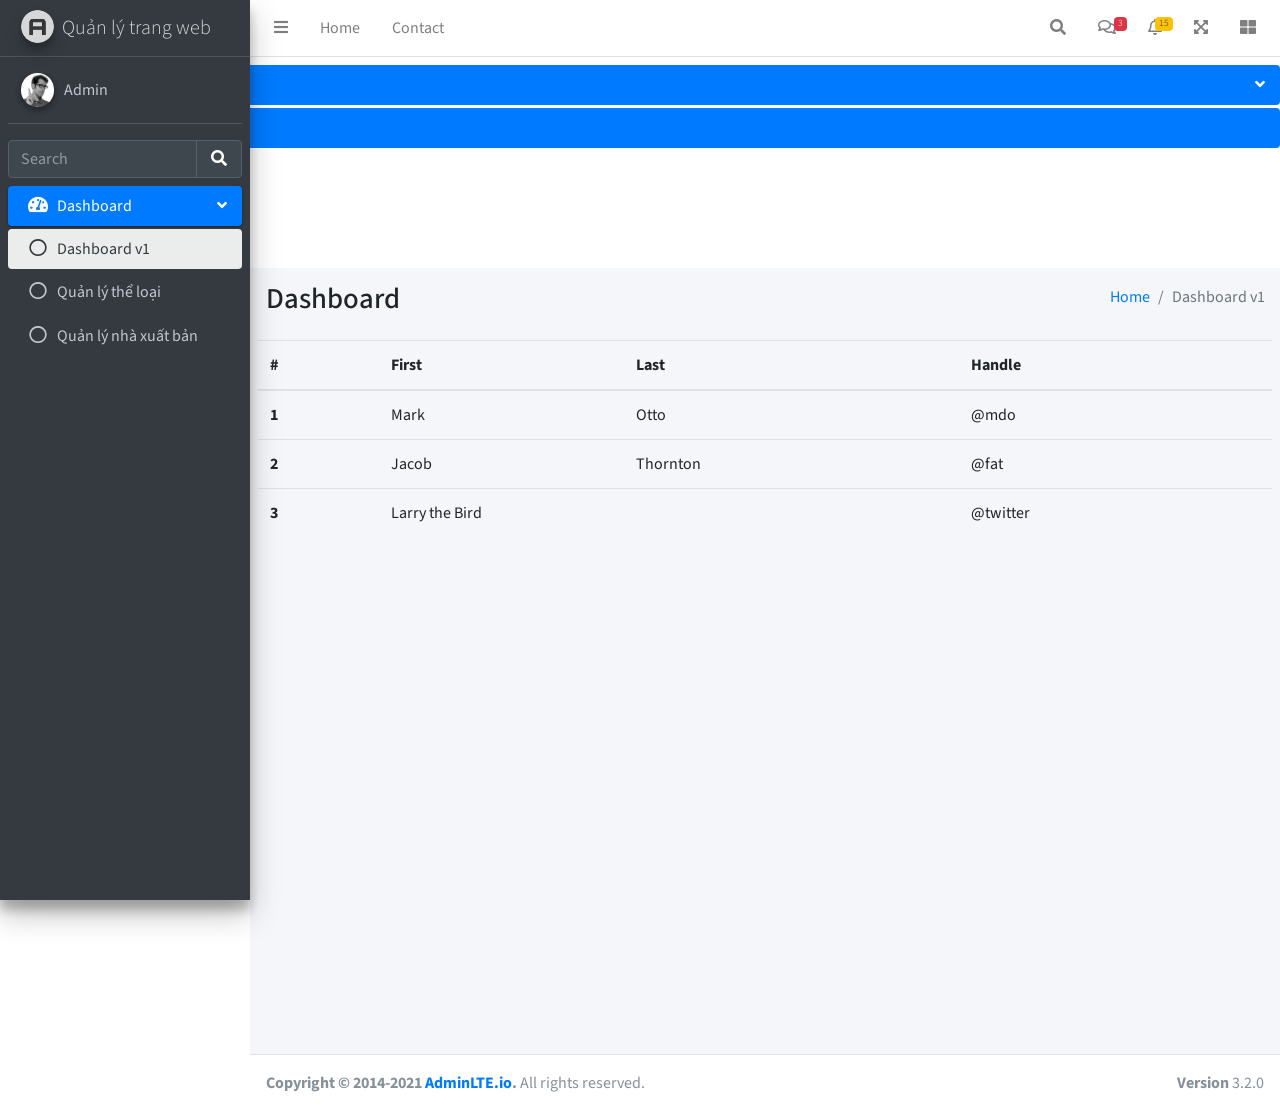
==== commit 0f8fb0f5: "Merge branch 'dev' into feature-genre" ====
--- a/admin/index.html
+++ b/admin/index.html
@@ -1,206 +1,246 @@
 <!DOCTYPE html>
 <html lang="en">
 <head>
-  <meta charset="utf-8">
-  <meta name="viewport" content="width=device-width, initial-scale=1">
-  <title>AdminLTE 3 | Dashboard</title>
-
-  <!-- Google Font: Source Sans Pro -->
-  <link rel="stylesheet" href="https://fonts.googleapis.com/css?family=Source+Sans+Pro:300,400,400i,700&display=fallback">
-  <!-- Font Awesome -->
-  <link rel="stylesheet" href="plugins/fontawesome-free/css/all.min.css">
-  <!-- Ionicons -->
-  <link rel="stylesheet" href="https://code.ionicframework.com/ionicons/2.0.1/css/ionicons.min.css">
-  <!-- Tempusdominus Bootstrap 4 -->
-  <link rel="stylesheet" href="plugins/tempusdominus-bootstrap-4/css/tempusdominus-bootstrap-4.min.css">
-  <!-- iCheck -->
-  <link rel="stylesheet" href="plugins/icheck-bootstrap/icheck-bootstrap.min.css">
-  <!-- JQVMap -->
-  <link rel="stylesheet" href="plugins/jqvmap/jqvmap.min.css">
-  <!-- Theme style -->
-  <link rel="stylesheet" href="dist/css/adminlte.min.css">
-  <!-- overlayScrollbars -->
-  <link rel="stylesheet" href="plugins/overlayScrollbars/css/OverlayScrollbars.min.css">
-  <!-- Daterange picker -->
-  <link rel="stylesheet" href="plugins/daterangepicker/daterangepicker.css">
-  <!-- summernote -->
-  <link rel="stylesheet" href="plugins/summernote/summernote-bs4.min.css">
+    <meta charset="utf-8">
+    <meta name="viewport" content="width=device-width, initial-scale=1">
+    <title>AdminLTE 3 | Dashboard</title>
+
+    <!-- Google Font: Source Sans Pro -->
+    <link rel="stylesheet" href="https://fonts.googleapis.com/css?family=Source+Sans+Pro:300,400,400i,700&display=fallback">
+    <!-- Font Awesome -->
+    <link rel="stylesheet" href="plugins/fontawesome-free/css/all.min.css">
+    <!-- Ionicons -->
+    <link rel="stylesheet" href="https://code.ionicframework.com/ionicons/2.0.1/css/ionicons.min.css">
+    <!-- Tempusdominus Bootstrap 4 -->
+    <link rel="stylesheet" href="plugins/tempusdominus-bootstrap-4/css/tempusdominus-bootstrap-4.min.css">
+    <!-- iCheck -->
+    <link rel="stylesheet" href="plugins/icheck-bootstrap/icheck-bootstrap.min.css">
+    <!-- JQVMap -->
+    <link rel="stylesheet" href="plugins/jqvmap/jqvmap.min.css">
+    <!-- Theme style -->
+    <link rel="stylesheet" href="dist/css/adminlte.min.css">
+    <!-- overlayScrollbars -->
+    <link rel="stylesheet" href="plugins/overlayScrollbars/css/OverlayScrollbars.min.css">
+    <!-- Daterange picker -->
+    <link rel="stylesheet" href="plugins/daterangepicker/daterangepicker.css">
+    <!-- summernote -->
+    <link rel="stylesheet" href="plugins/summernote/summernote-bs4.min.css">
 </head>
 <body class="hold-transition sidebar-mini layout-fixed">
 <div class="wrapper">
 
-  <!-- Preloader -->
-  <div class="preloader flex-column justify-content-center align-items-center">
-    <img class="animation__shake" src="dist/img/AdminLTELogo.png" alt="AdminLTELogo" height="60" width="60">
-  </div>
-
-  <!-- Navbar -->
-  <nav class="main-header navbar navbar-expand navbar-white navbar-light">
-    <!-- Left navbar links -->
-    <ul class="navbar-nav">
-      <li class="nav-item">
-        <a class="nav-link" data-widget="pushmenu" href="#" role="button"><i class="fas fa-bars"></i></a>
-      </li>
-      <li class="nav-item d-none d-sm-inline-block">
-        <a href="index3.html" class="nav-link">Home</a>
-      </li>
-      <li class="nav-item d-none d-sm-inline-block">
-        <a href="#" class="nav-link">Contact</a>
-      </li>
-    </ul>
-
-    <!-- Right navbar links -->
-    <ul class="navbar-nav ml-auto">
-      <!-- Navbar Search -->
-      <li class="nav-item">
-        <a class="nav-link" data-widget="navbar-search" href="#" role="button">
-          <i class="fas fa-search"></i>
+    <!-- Preloader -->
+    <div class="preloader flex-column justify-content-center align-items-center">
+        <img class="animation__shake" src="dist/img/AdminLTELogo.png" alt="AdminLTELogo" height="60" width="60">
+    </div>
+
+    <!-- Navbar -->
+    <nav class="main-header navbar navbar-expand navbar-white navbar-light">
+        <!-- Left navbar links -->
+        <ul class="navbar-nav">
+            <li class="nav-item">
+                <a class="nav-link" data-widget="pushmenu" href="#" role="button"><i class="fas fa-bars"></i></a>
+            </li>
+            <li class="nav-item d-none d-sm-inline-block">
+                <a href="index3.html" class="nav-link">Home</a>
+            </li>
+            <li class="nav-item d-none d-sm-inline-block">
+                <a href="#" class="nav-link">Contact</a>
+            </li>
+        </ul>
+
+        <!-- Right navbar links -->
+        <ul class="navbar-nav ml-auto">
+            <!-- Navbar Search -->
+            <li class="nav-item">
+                <a class="nav-link" data-widget="navbar-search" href="#" role="button">
+                    <i class="fas fa-search"></i>
+                </a>
+                <div class="navbar-search-block">
+                    <form class="form-inline">
+                        <div class="input-group input-group-sm">
+                            <input class="form-control form-control-navbar" type="search" placeholder="Search" aria-label="Search">
+                            <div class="input-group-append">
+                                <button class="btn btn-navbar" type="submit">
+                                    <i class="fas fa-search"></i>
+                                </button>
+                                <button class="btn btn-navbar" type="button" data-widget="navbar-search">
+                                    <i class="fas fa-times"></i>
+                                </button>
+                            </div>
+                        </div>
+                    </form>
+                </div>
+            </li>
+
+            <!-- Messages Dropdown Menu -->
+            <li class="nav-item dropdown">
+                <a class="nav-link" data-toggle="dropdown" href="#">
+                    <i class="far fa-comments"></i>
+                    <span class="badge badge-danger navbar-badge">3</span>
+                </a>
+                <div class="dropdown-menu dropdown-menu-lg dropdown-menu-right">
+                    <a href="#" class="dropdown-item">
+                        <!-- Message Start -->
+                        <div class="media">
+                            <img src="dist/img/user1-128x128.jpg" alt="User Avatar" class="img-size-50 mr-3 img-circle">
+                            <div class="media-body">
+                                <h3 class="dropdown-item-title">
+                                    Brad Diesel
+                                    <span class="float-right text-sm text-danger"><i class="fas fa-star"></i></span>
+                                </h3>
+                                <p class="text-sm">Call me whenever you can...</p>
+                                <p class="text-sm text-muted"><i class="far fa-clock mr-1"></i> 4 Hours Ago</p>
+                            </div>
+                        </div>
+                        <!-- Message End -->
+                    </a>
+                    <div class="dropdown-divider"></div>
+                    <a href="#" class="dropdown-item">
+                        <!-- Message Start -->
+                        <div class="media">
+                            <img src="dist/img/user8-128x128.jpg" alt="User Avatar" class="img-size-50 img-circle mr-3">
+                            <div class="media-body">
+                                <h3 class="dropdown-item-title">
+                                    John Pierce
+                                    <span class="float-right text-sm text-muted"><i class="fas fa-star"></i></span>
+                                </h3>
+                                <p class="text-sm">I got your message bro</p>
+                                <p class="text-sm text-muted"><i class="far fa-clock mr-1"></i> 4 Hours Ago</p>
+                            </div>
+                        </div>
+                        <!-- Message End -->
+                    </a>
+                    <div class="dropdown-divider"></div>
+                    <a href="#" class="dropdown-item">
+                        <!-- Message Start -->
+                        <div class="media">
+                            <img src="dist/img/user3-128x128.jpg" alt="User Avatar" class="img-size-50 img-circle mr-3">
+                            <div class="media-body">
+                                <h3 class="dropdown-item-title">
+                                    Nora Silvester
+                                    <span class="float-right text-sm text-warning"><i class="fas fa-star"></i></span>
+                                </h3>
+                                <p class="text-sm">The subject goes here</p>
+                                <p class="text-sm text-muted"><i class="far fa-clock mr-1"></i> 4 Hours Ago</p>
+                            </div>
+                        </div>
+                        <!-- Message End -->
+                    </a>
+                    <div class="dropdown-divider"></div>
+                    <a href="#" class="dropdown-item dropdown-footer">See All Messages</a>
+                </div>
+            </li>
+            <!-- Notifications Dropdown Menu -->
+            <li class="nav-item dropdown">
+                <a class="nav-link" data-toggle="dropdown" href="#">
+                    <i class="far fa-bell"></i>
+                    <span class="badge badge-warning navbar-badge">15</span>
+                </a>
+                <div class="dropdown-menu dropdown-menu-lg dropdown-menu-right">
+                    <span class="dropdown-item dropdown-header">15 Notifications</span>
+                    <div class="dropdown-divider"></div>
+                    <a href="#" class="dropdown-item">
+                        <i class="fas fa-envelope mr-2"></i> 4 new messages
+                        <span class="float-right text-muted text-sm">3 mins</span>
+                    </a>
+                    <div class="dropdown-divider"></div>
+                    <a href="#" class="dropdown-item">
+                        <i class="fas fa-users mr-2"></i> 8 friend requests
+                        <span class="float-right text-muted text-sm">12 hours</span>
+                    </a>
+                    <div class="dropdown-divider"></div>
+                    <a href="#" class="dropdown-item">
+                        <i class="fas fa-file mr-2"></i> 3 new reports
+                        <span class="float-right text-muted text-sm">2 days</span>
+                    </a>
+                    <div class="dropdown-divider"></div>
+                    <a href="#" class="dropdown-item dropdown-footer">See All Notifications</a>
+                </div>
+            </li>
+            <li class="nav-item">
+                <a class="nav-link" data-widget="fullscreen" href="#" role="button">
+                    <i class="fas fa-expand-arrows-alt"></i>
+                </a>
+            </li>
+            <li class="nav-item">
+                <a class="nav-link" data-widget="control-sidebar" data-controlsidebar-slide="true" href="#" role="button">
+                    <i class="fas fa-th-large"></i>
+                </a>
+            </li>
+        </ul>
+    </nav>
+    <!-- /.navbar -->
+
+    <!-- Main Sidebar Container -->
+    <aside class="main-sidebar sidebar-dark-primary elevation-4">
+        <!-- Brand Logo -->
+        <a href="index3.html" class="brand-link">
+            <img src="dist/img/AdminLTELogo.png" alt="AdminLTE Logo" class="brand-image img-circle elevation-3" style="opacity: .8">
+            <span class="brand-text font-weight-light">Quản lý trang web</span>
         </a>
-        <div class="navbar-search-block">
-          <form class="form-inline">
-            <div class="input-group input-group-sm">
-              <input class="form-control form-control-navbar" type="search" placeholder="Search" aria-label="Search">
-              <div class="input-group-append">
-                <button class="btn btn-navbar" type="submit">
-                  <i class="fas fa-search"></i>
-                </button>
-                <button class="btn btn-navbar" type="button" data-widget="navbar-search">
-                  <i class="fas fa-times"></i>
-                </button>
-              </div>
+
+        <!-- Sidebar -->
+        <div class="sidebar">
+            <!-- Sidebar user panel (optional) -->
+            <div class="user-panel mt-3 pb-3 mb-3 d-flex">
+                <div class="image">
+                    <img src="dist/img/user2-160x160.jpg" class="img-circle elevation-2" alt="User Image">
+                </div>
+                <div class="info">
+                    <a href="#" class="d-block">Admin</a>
+                </div>
             </div>
-          </form>
-        </div>
-      </li>
-
-      <!-- Messages Dropdown Menu -->
-      <li class="nav-item dropdown">
-        <a class="nav-link" data-toggle="dropdown" href="#">
-          <i class="far fa-comments"></i>
-          <span class="badge badge-danger navbar-badge">3</span>
-        </a>
-        <div class="dropdown-menu dropdown-menu-lg dropdown-menu-right">
-          <a href="#" class="dropdown-item">
-            <!-- Message Start -->
-            <div class="media">
-              <img src="dist/img/user1-128x128.jpg" alt="User Avatar" class="img-size-50 mr-3 img-circle">
-              <div class="media-body">
-                <h3 class="dropdown-item-title">
-                  Brad Diesel
-                  <span class="float-right text-sm text-danger"><i class="fas fa-star"></i></span>
-                </h3>
-                <p class="text-sm">Call me whenever you can...</p>
-                <p class="text-sm text-muted"><i class="far fa-clock mr-1"></i> 4 Hours Ago</p>
-              </div>
+
+            <!-- SidebarSearch Form -->
+            <div class="form-inline">
+                <div class="input-group" data-widget="sidebar-search">
+                    <input class="form-control form-control-sidebar" type="search" placeholder="Search" aria-label="Search">
+                    <div class="input-group-append">
+                        <button class="btn btn-sidebar">
+                            <i class="fas fa-search fa-fw"></i>
+                        </button>
+                    </div>
+                </div>
             </div>
-            <!-- Message End -->
-          </a>
-          <div class="dropdown-divider"></div>
-          <a href="#" class="dropdown-item">
-            <!-- Message Start -->
-            <div class="media">
-              <img src="dist/img/user8-128x128.jpg" alt="User Avatar" class="img-size-50 img-circle mr-3">
-              <div class="media-body">
-                <h3 class="dropdown-item-title">
-                  John Pierce
-                  <span class="float-right text-sm text-muted"><i class="fas fa-star"></i></span>
-                </h3>
-                <p class="text-sm">I got your message bro</p>
-                <p class="text-sm text-muted"><i class="far fa-clock mr-1"></i> 4 Hours Ago</p>
-              </div>
-            </div>
-            <!-- Message End -->
-          </a>
-          <div class="dropdown-divider"></div>
-          <a href="#" class="dropdown-item">
-            <!-- Message Start -->
-            <div class="media">
-              <img src="dist/img/user3-128x128.jpg" alt="User Avatar" class="img-size-50 img-circle mr-3">
-              <div class="media-body">
-                <h3 class="dropdown-item-title">
-                  Nora Silvester
-                  <span class="float-right text-sm text-warning"><i class="fas fa-star"></i></span>
-                </h3>
-                <p class="text-sm">The subject goes here</p>
-                <p class="text-sm text-muted"><i class="far fa-clock mr-1"></i> 4 Hours Ago</p>
-              </div>
-            </div>
-            <!-- Message End -->
-          </a>
-          <div class="dropdown-divider"></div>
-          <a href="#" class="dropdown-item dropdown-footer">See All Messages</a>
-        </div>
-      </li>
-      <!-- Notifications Dropdown Menu -->
-      <li class="nav-item dropdown">
-        <a class="nav-link" data-toggle="dropdown" href="#">
-          <i class="far fa-bell"></i>
-          <span class="badge badge-warning navbar-badge">15</span>
-        </a>
-        <div class="dropdown-menu dropdown-menu-lg dropdown-menu-right">
-          <span class="dropdown-item dropdown-header">15 Notifications</span>
-          <div class="dropdown-divider"></div>
-          <a href="#" class="dropdown-item">
-            <i class="fas fa-envelope mr-2"></i> 4 new messages
-            <span class="float-right text-muted text-sm">3 mins</span>
-          </a>
-          <div class="dropdown-divider"></div>
-          <a href="#" class="dropdown-item">
-            <i class="fas fa-users mr-2"></i> 8 friend requests
-            <span class="float-right text-muted text-sm">12 hours</span>
-          </a>
-          <div class="dropdown-divider"></div>
-          <a href="#" class="dropdown-item">
-            <i class="fas fa-file mr-2"></i> 3 new reports
-            <span class="float-right text-muted text-sm">2 days</span>
-          </a>
-          <div class="dropdown-divider"></div>
-          <a href="#" class="dropdown-item dropdown-footer">See All Notifications</a>
-        </div>
-      </li>
-      <li class="nav-item">
-        <a class="nav-link" data-widget="fullscreen" href="#" role="button">
-          <i class="fas fa-expand-arrows-alt"></i>
-        </a>
-      </li>
-      <li class="nav-item">
-        <a class="nav-link" data-widget="control-sidebar" data-controlsidebar-slide="true" href="#" role="button">
-          <i class="fas fa-th-large"></i>
-        </a>
-      </li>
-    </ul>
-  </nav>
-  <!-- /.navbar -->
-
-  <!-- Main Sidebar Container -->
-  <aside class="main-sidebar sidebar-dark-primary elevation-4">
-    <!-- Brand Logo -->
-    <a href="index3.html" class="brand-link">
-      <img src="dist/img/AdminLTELogo.png" alt="AdminLTE Logo" class="brand-image img-circle elevation-3" style="opacity: .8">
-      <span class="brand-text font-weight-light">Quản lý trang web</span>
-    </a>
-
-    <!-- Sidebar -->
-    <div class="sidebar">
-      <!-- Sidebar user panel (optional) -->
-      <div class="user-panel mt-3 pb-3 mb-3 d-flex">
-        <div class="image">
-          <img src="dist/img/user2-160x160.jpg" class="img-circle elevation-2" alt="User Image">
-        </div>
-        <div class="info">
-          <a href="#" class="d-block">Admin</a>
-        </div>
-      </div>
-
-      <!-- SidebarSearch Form -->
-      <div class="form-inline">
-        <div class="input-group" data-widget="sidebar-search">
-          <input class="form-control form-control-sidebar" type="search" placeholder="Search" aria-label="Search">
-          <div class="input-group-append">
-            <button class="btn btn-sidebar">
-              <i class="fas fa-search fa-fw"></i>
-            </button>
-          </div>
+
+            <!-- Sidebar Menu -->
+            <nav class="mt-2">
+                <ul class="nav nav-pills nav-sidebar flex-column" data-widget="treeview" role="menu" data-accordion="false">
+                    <!-- Add icons to the links using the .nav-icon class
+                         with font-awesome or any other icon font library -->
+                    <li class="nav-item menu-open">
+                        <a href="#" class="nav-link active">
+                            <i class="nav-icon fas fa-tachometer-alt"></i>
+                            <p>
+                                Dashboard
+                                <i class="right fas fa-angle-left"></i>
+                            </p>
+                        </a>
+                        <ul class="nav nav-treeview">
+                            <li class="nav-item">
+                                <a href="./index.html" class="nav-link active">
+                                    <i class="far fa-circle nav-icon"></i>
+                                    <p>Dashboard v1</p>
+                                </a>
+                            </li>
+                            <li class="nav-item">
+                                <a href="./category-manage.html" class="nav-link">
+                                    <i class="far fa-circle nav-icon"></i>
+                                    <p>Quản lý thể loại</p>
+                                </a>
+                            </li>
+                            <li class="nav-item">
+                                <a href="/case-nhom6-FE/admin/publisher.html" class="nav-link">
+                                    <i class="far fa-circle nav-icon"></i>
+                                    <p>Quản lý nhà xuất bản</p>
+                                </a>
+                            </li>
+                        </ul>
+                    </li>
+                </ul>
+            </nav>
+            <!-- /.sidebar-menu -->
         </div>
       </div>
 
@@ -231,9 +271,9 @@
                 </a>
               </li>
               <li class="nav-item">
-                <a href="./index3.html" class="nav-link">
+                <a href="/case-nhom6-FE/admin/publisher.html" class="nav-link">
                   <i class="far fa-circle nav-icon"></i>
-                  <p>Dashboard v3</p>
+                  <p>Quản lý nhà xuất bản</p>
                 </a>
               </li>
             </ul>
@@ -245,76 +285,77 @@
     <!-- /.sidebar -->
   </aside>
 
-  <!-- Content Wrapper. Contains page content -->
-
-  <div class="content-header"></div>
-  <div class="content-wrapper">
-    <!-- Content Header (Page header) -->
-    <div class="content-header">
-      <div class="container-fluid">
-        <div class="row mb-2">
-          <div class="col-sm-6">
-            <h1 class="m-0">Dashboard</h1>
-          </div><!-- /.col -->
-          <div class="col-sm-6">
-            <ol class="breadcrumb float-sm-right">
-              <li class="breadcrumb-item"><a href="#">Home</a></li>
-              <li class="breadcrumb-item active">Dashboard v1</li>
-            </ol>
-          </div><!-- /.col -->
-        </div><!-- /.row -->
-      </div><!-- /.container-fluid -->
+
+    <!-- Content Wrapper. Contains page content -->
+
+    <div class="content-header"></div>
+    <div class="content-wrapper">
+        <!-- Content Header (Page header) -->
+        <div class="content-header">
+            <div class="container-fluid">
+                <div class="row mb-2">
+                    <div class="col-sm-6">
+                        <h1 class="m-0">Dashboard</h1>
+                    </div><!-- /.col -->
+                    <div class="col-sm-6">
+                        <ol class="breadcrumb float-sm-right">
+                            <li class="breadcrumb-item"><a href="#">Home</a></li>
+                            <li class="breadcrumb-item active">Dashboard v1</li>
+                        </ol>
+                    </div><!-- /.col -->
+                </div><!-- /.row -->
+            </div><!-- /.container-fluid -->
+        </div>
+        <!-- /.content-header -->
+
+        <!-- Main content -->
+        <section class="content">
+            <table class="table">
+                <thead>
+                <tr>
+                    <th scope="col">#</th>
+                    <th scope="col">First</th>
+                    <th scope="col">Last</th>
+                    <th scope="col">Handle</th>
+                </tr>
+                </thead>
+                <tbody>
+                <tr>
+                    <th scope="row">1</th>
+                    <td>Mark</td>
+                    <td>Otto</td>
+                    <td>@mdo</td>
+                </tr>
+                <tr>
+                    <th scope="row">2</th>
+                    <td>Jacob</td>
+                    <td>Thornton</td>
+                    <td>@fat</td>
+                </tr>
+                <tr>
+                    <th scope="row">3</th>
+                    <td colspan="2">Larry the Bird</td>
+                    <td>@twitter</td>
+                </tr>
+                </tbody>
+            </table>
+        </section>
+        <!-- /.content -->
     </div>
-    <!-- /.content-header -->
-
-    <!-- Main content -->
-    <section class="content">
-      <table class="table">
-        <thead>
-        <tr>
-          <th scope="col">#</th>
-          <th scope="col">First</th>
-          <th scope="col">Last</th>
-          <th scope="col">Handle</th>
-        </tr>
-        </thead>
-        <tbody>
-        <tr>
-          <th scope="row">1</th>
-          <td>Mark</td>
-          <td>Otto</td>
-          <td>@mdo</td>
-        </tr>
-        <tr>
-          <th scope="row">2</th>
-          <td>Jacob</td>
-          <td>Thornton</td>
-          <td>@fat</td>
-        </tr>
-        <tr>
-          <th scope="row">3</th>
-          <td colspan="2">Larry the Bird</td>
-          <td>@twitter</td>
-        </tr>
-        </tbody>
-      </table>
-    </section>
-    <!-- /.content -->
-  </div>
-  <!-- /.content-wrapper -->
-  <footer class="main-footer">
-    <strong>Copyright &copy; 2014-2021 <a href="https://adminlte.io">AdminLTE.io</a>.</strong>
-    All rights reserved.
-    <div class="float-right d-none d-sm-inline-block">
-      <b>Version</b> 3.2.0
-    </div>
-  </footer>
-
-  <!-- Control Sidebar -->
-  <aside class="control-sidebar control-sidebar-dark">
-    <!-- Control sidebar content goes here -->
-  </aside>
-  <!-- /.control-sidebar -->
+    <!-- /.content-wrapper -->
+    <footer class="main-footer">
+        <strong>Copyright &copy; 2014-2021 <a href="https://adminlte.io">AdminLTE.io</a>.</strong>
+        All rights reserved.
+        <div class="float-right d-none d-sm-inline-block">
+            <b>Version</b> 3.2.0
+        </div>
+    </footer>
+
+    <!-- Control Sidebar -->
+    <aside class="control-sidebar control-sidebar-dark">
+        <!-- Control sidebar content goes here -->
+    </aside>
+    <!-- /.control-sidebar -->
 </div>
 <!-- ./wrapper -->
 
@@ -324,7 +365,7 @@
 <script src="plugins/jquery-ui/jquery-ui.min.js"></script>
 <!-- Resolve conflict in jQuery UI tooltip with Bootstrap tooltip -->
 <script>
-  $.widget.bridge('uibutton', $.ui.button)
+    $.widget.bridge('uibutton', $.ui.button)
 </script>
 <!-- Bootstrap 4 -->
 <script src="plugins/bootstrap/js/bootstrap.bundle.min.js"></script>
@@ -353,4 +394,4 @@
 <!-- AdminLTE dashboard demo (This is only for demo purposes) -->
 <script src="dist/js/pages/dashboard.js"></script>
 </body>
-</html>
+</html>
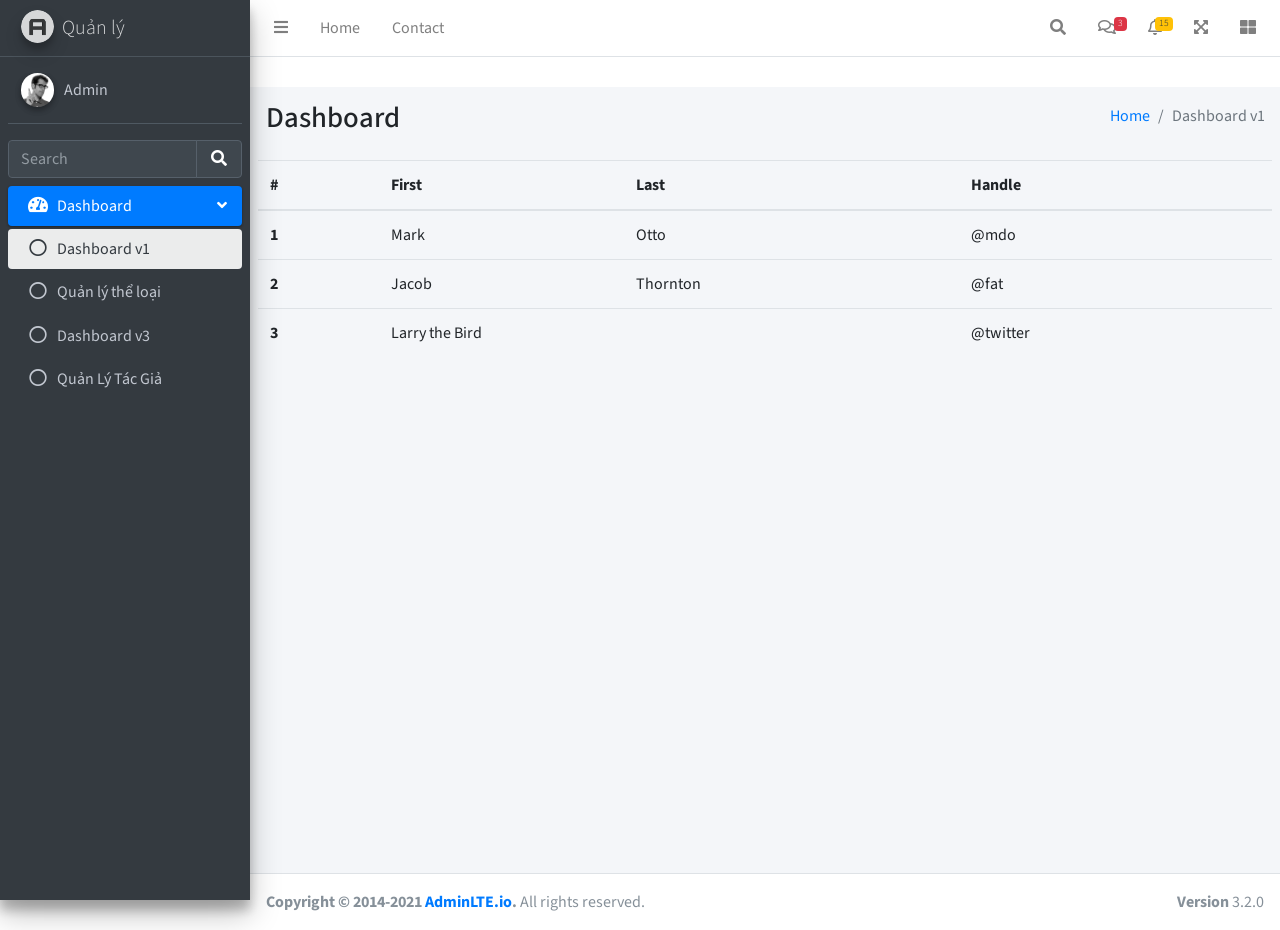
==== commit 173042ed: "FE author" ====
--- a/admin/index.html
+++ b/admin/index.html
@@ -1,246 +1,206 @@
 <!DOCTYPE html>
 <html lang="en">
 <head>
-    <meta charset="utf-8">
-    <meta name="viewport" content="width=device-width, initial-scale=1">
-    <title>AdminLTE 3 | Dashboard</title>
-
-    <!-- Google Font: Source Sans Pro -->
-    <link rel="stylesheet" href="https://fonts.googleapis.com/css?family=Source+Sans+Pro:300,400,400i,700&display=fallback">
-    <!-- Font Awesome -->
-    <link rel="stylesheet" href="plugins/fontawesome-free/css/all.min.css">
-    <!-- Ionicons -->
-    <link rel="stylesheet" href="https://code.ionicframework.com/ionicons/2.0.1/css/ionicons.min.css">
-    <!-- Tempusdominus Bootstrap 4 -->
-    <link rel="stylesheet" href="plugins/tempusdominus-bootstrap-4/css/tempusdominus-bootstrap-4.min.css">
-    <!-- iCheck -->
-    <link rel="stylesheet" href="plugins/icheck-bootstrap/icheck-bootstrap.min.css">
-    <!-- JQVMap -->
-    <link rel="stylesheet" href="plugins/jqvmap/jqvmap.min.css">
-    <!-- Theme style -->
-    <link rel="stylesheet" href="dist/css/adminlte.min.css">
-    <!-- overlayScrollbars -->
-    <link rel="stylesheet" href="plugins/overlayScrollbars/css/OverlayScrollbars.min.css">
-    <!-- Daterange picker -->
-    <link rel="stylesheet" href="plugins/daterangepicker/daterangepicker.css">
-    <!-- summernote -->
-    <link rel="stylesheet" href="plugins/summernote/summernote-bs4.min.css">
+  <meta charset="utf-8">
+  <meta name="viewport" content="width=device-width, initial-scale=1">
+  <title>AdminLTE 3 | Dashboard</title>
+
+  <!-- Google Font: Source Sans Pro -->
+  <link rel="stylesheet" href="https://fonts.googleapis.com/css?family=Source+Sans+Pro:300,400,400i,700&display=fallback">
+  <!-- Font Awesome -->
+  <link rel="stylesheet" href="plugins/fontawesome-free/css/all.min.css">
+  <!-- Ionicons -->
+  <link rel="stylesheet" href="https://code.ionicframework.com/ionicons/2.0.1/css/ionicons.min.css">
+  <!-- Tempusdominus Bootstrap 4 -->
+  <link rel="stylesheet" href="plugins/tempusdominus-bootstrap-4/css/tempusdominus-bootstrap-4.min.css">
+  <!-- iCheck -->
+  <link rel="stylesheet" href="plugins/icheck-bootstrap/icheck-bootstrap.min.css">
+  <!-- JQVMap -->
+  <link rel="stylesheet" href="plugins/jqvmap/jqvmap.min.css">
+  <!-- Theme style -->
+  <link rel="stylesheet" href="dist/css/adminlte.min.css">
+  <!-- overlayScrollbars -->
+  <link rel="stylesheet" href="plugins/overlayScrollbars/css/OverlayScrollbars.min.css">
+  <!-- Daterange picker -->
+  <link rel="stylesheet" href="plugins/daterangepicker/daterangepicker.css">
+  <!-- summernote -->
+  <link rel="stylesheet" href="plugins/summernote/summernote-bs4.min.css">
 </head>
 <body class="hold-transition sidebar-mini layout-fixed">
 <div class="wrapper">
 
-    <!-- Preloader -->
-    <div class="preloader flex-column justify-content-center align-items-center">
-        <img class="animation__shake" src="dist/img/AdminLTELogo.png" alt="AdminLTELogo" height="60" width="60">
-    </div>
-
-    <!-- Navbar -->
-    <nav class="main-header navbar navbar-expand navbar-white navbar-light">
-        <!-- Left navbar links -->
-        <ul class="navbar-nav">
-            <li class="nav-item">
-                <a class="nav-link" data-widget="pushmenu" href="#" role="button"><i class="fas fa-bars"></i></a>
-            </li>
-            <li class="nav-item d-none d-sm-inline-block">
-                <a href="index3.html" class="nav-link">Home</a>
-            </li>
-            <li class="nav-item d-none d-sm-inline-block">
-                <a href="#" class="nav-link">Contact</a>
-            </li>
-        </ul>
-
-        <!-- Right navbar links -->
-        <ul class="navbar-nav ml-auto">
-            <!-- Navbar Search -->
-            <li class="nav-item">
-                <a class="nav-link" data-widget="navbar-search" href="#" role="button">
-                    <i class="fas fa-search"></i>
-                </a>
-                <div class="navbar-search-block">
-                    <form class="form-inline">
-                        <div class="input-group input-group-sm">
-                            <input class="form-control form-control-navbar" type="search" placeholder="Search" aria-label="Search">
-                            <div class="input-group-append">
-                                <button class="btn btn-navbar" type="submit">
-                                    <i class="fas fa-search"></i>
-                                </button>
-                                <button class="btn btn-navbar" type="button" data-widget="navbar-search">
-                                    <i class="fas fa-times"></i>
-                                </button>
-                            </div>
-                        </div>
-                    </form>
-                </div>
-            </li>
-
-            <!-- Messages Dropdown Menu -->
-            <li class="nav-item dropdown">
-                <a class="nav-link" data-toggle="dropdown" href="#">
-                    <i class="far fa-comments"></i>
-                    <span class="badge badge-danger navbar-badge">3</span>
-                </a>
-                <div class="dropdown-menu dropdown-menu-lg dropdown-menu-right">
-                    <a href="#" class="dropdown-item">
-                        <!-- Message Start -->
-                        <div class="media">
-                            <img src="dist/img/user1-128x128.jpg" alt="User Avatar" class="img-size-50 mr-3 img-circle">
-                            <div class="media-body">
-                                <h3 class="dropdown-item-title">
-                                    Brad Diesel
-                                    <span class="float-right text-sm text-danger"><i class="fas fa-star"></i></span>
-                                </h3>
-                                <p class="text-sm">Call me whenever you can...</p>
-                                <p class="text-sm text-muted"><i class="far fa-clock mr-1"></i> 4 Hours Ago</p>
-                            </div>
-                        </div>
-                        <!-- Message End -->
-                    </a>
-                    <div class="dropdown-divider"></div>
-                    <a href="#" class="dropdown-item">
-                        <!-- Message Start -->
-                        <div class="media">
-                            <img src="dist/img/user8-128x128.jpg" alt="User Avatar" class="img-size-50 img-circle mr-3">
-                            <div class="media-body">
-                                <h3 class="dropdown-item-title">
-                                    John Pierce
-                                    <span class="float-right text-sm text-muted"><i class="fas fa-star"></i></span>
-                                </h3>
-                                <p class="text-sm">I got your message bro</p>
-                                <p class="text-sm text-muted"><i class="far fa-clock mr-1"></i> 4 Hours Ago</p>
-                            </div>
-                        </div>
-                        <!-- Message End -->
-                    </a>
-                    <div class="dropdown-divider"></div>
-                    <a href="#" class="dropdown-item">
-                        <!-- Message Start -->
-                        <div class="media">
-                            <img src="dist/img/user3-128x128.jpg" alt="User Avatar" class="img-size-50 img-circle mr-3">
-                            <div class="media-body">
-                                <h3 class="dropdown-item-title">
-                                    Nora Silvester
-                                    <span class="float-right text-sm text-warning"><i class="fas fa-star"></i></span>
-                                </h3>
-                                <p class="text-sm">The subject goes here</p>
-                                <p class="text-sm text-muted"><i class="far fa-clock mr-1"></i> 4 Hours Ago</p>
-                            </div>
-                        </div>
-                        <!-- Message End -->
-                    </a>
-                    <div class="dropdown-divider"></div>
-                    <a href="#" class="dropdown-item dropdown-footer">See All Messages</a>
-                </div>
-            </li>
-            <!-- Notifications Dropdown Menu -->
-            <li class="nav-item dropdown">
-                <a class="nav-link" data-toggle="dropdown" href="#">
-                    <i class="far fa-bell"></i>
-                    <span class="badge badge-warning navbar-badge">15</span>
-                </a>
-                <div class="dropdown-menu dropdown-menu-lg dropdown-menu-right">
-                    <span class="dropdown-item dropdown-header">15 Notifications</span>
-                    <div class="dropdown-divider"></div>
-                    <a href="#" class="dropdown-item">
-                        <i class="fas fa-envelope mr-2"></i> 4 new messages
-                        <span class="float-right text-muted text-sm">3 mins</span>
-                    </a>
-                    <div class="dropdown-divider"></div>
-                    <a href="#" class="dropdown-item">
-                        <i class="fas fa-users mr-2"></i> 8 friend requests
-                        <span class="float-right text-muted text-sm">12 hours</span>
-                    </a>
-                    <div class="dropdown-divider"></div>
-                    <a href="#" class="dropdown-item">
-                        <i class="fas fa-file mr-2"></i> 3 new reports
-                        <span class="float-right text-muted text-sm">2 days</span>
-                    </a>
-                    <div class="dropdown-divider"></div>
-                    <a href="#" class="dropdown-item dropdown-footer">See All Notifications</a>
-                </div>
-            </li>
-            <li class="nav-item">
-                <a class="nav-link" data-widget="fullscreen" href="#" role="button">
-                    <i class="fas fa-expand-arrows-alt"></i>
-                </a>
-            </li>
-            <li class="nav-item">
-                <a class="nav-link" data-widget="control-sidebar" data-controlsidebar-slide="true" href="#" role="button">
-                    <i class="fas fa-th-large"></i>
-                </a>
-            </li>
-        </ul>
-    </nav>
-    <!-- /.navbar -->
-
-    <!-- Main Sidebar Container -->
-    <aside class="main-sidebar sidebar-dark-primary elevation-4">
-        <!-- Brand Logo -->
-        <a href="index3.html" class="brand-link">
-            <img src="dist/img/AdminLTELogo.png" alt="AdminLTE Logo" class="brand-image img-circle elevation-3" style="opacity: .8">
-            <span class="brand-text font-weight-light">Quản lý trang web</span>
-        </a>
-
-        <!-- Sidebar -->
-        <div class="sidebar">
-            <!-- Sidebar user panel (optional) -->
-            <div class="user-panel mt-3 pb-3 mb-3 d-flex">
-                <div class="image">
-                    <img src="dist/img/user2-160x160.jpg" class="img-circle elevation-2" alt="User Image">
-                </div>
-                <div class="info">
-                    <a href="#" class="d-block">Admin</a>
-                </div>
+  <!-- Preloader -->
+  <div class="preloader flex-column justify-content-center align-items-center">
+    <img class="animation__shake" src="dist/img/AdminLTELogo.png" alt="AdminLTELogo" height="60" width="60">
+  </div>
+
+  <!-- Navbar -->
+  <nav class="main-header navbar navbar-expand navbar-white navbar-light">
+    <!-- Left navbar links -->
+    <ul class="navbar-nav">
+      <li class="nav-item">
+        <a class="nav-link" data-widget="pushmenu" href="#" role="button"><i class="fas fa-bars"></i></a>
+      </li>
+      <li class="nav-item d-none d-sm-inline-block">
+        <a href="index3.html" class="nav-link">Home</a>
+      </li>
+      <li class="nav-item d-none d-sm-inline-block">
+        <a href="#" class="nav-link">Contact</a>
+      </li>
+    </ul>
+
+    <!-- Right navbar links -->
+    <ul class="navbar-nav ml-auto">
+      <!-- Navbar Search -->
+      <li class="nav-item">
+        <a class="nav-link" data-widget="navbar-search" href="#" role="button">
+          <i class="fas fa-search"></i>
+        </a>
+        <div class="navbar-search-block">
+          <form class="form-inline">
+            <div class="input-group input-group-sm">
+              <input class="form-control form-control-navbar" type="search" placeholder="Search" aria-label="Search">
+              <div class="input-group-append">
+                <button class="btn btn-navbar" type="submit">
+                  <i class="fas fa-search"></i>
+                </button>
+                <button class="btn btn-navbar" type="button" data-widget="navbar-search">
+                  <i class="fas fa-times"></i>
+                </button>
+              </div>
             </div>
-
-            <!-- SidebarSearch Form -->
-            <div class="form-inline">
-                <div class="input-group" data-widget="sidebar-search">
-                    <input class="form-control form-control-sidebar" type="search" placeholder="Search" aria-label="Search">
-                    <div class="input-group-append">
-                        <button class="btn btn-sidebar">
-                            <i class="fas fa-search fa-fw"></i>
-                        </button>
-                    </div>
-                </div>
+          </form>
+        </div>
+      </li>
+
+      <!-- Messages Dropdown Menu -->
+      <li class="nav-item dropdown">
+        <a class="nav-link" data-toggle="dropdown" href="#">
+          <i class="far fa-comments"></i>
+          <span class="badge badge-danger navbar-badge">3</span>
+        </a>
+        <div class="dropdown-menu dropdown-menu-lg dropdown-menu-right">
+          <a href="#" class="dropdown-item">
+            <!-- Message Start -->
+            <div class="media">
+              <img src="dist/img/user1-128x128.jpg" alt="User Avatar" class="img-size-50 mr-3 img-circle">
+              <div class="media-body">
+                <h3 class="dropdown-item-title">
+                  Brad Diesel
+                  <span class="float-right text-sm text-danger"><i class="fas fa-star"></i></span>
+                </h3>
+                <p class="text-sm">Call me whenever you can...</p>
+                <p class="text-sm text-muted"><i class="far fa-clock mr-1"></i> 4 Hours Ago</p>
+              </div>
             </div>
-
-            <!-- Sidebar Menu -->
-            <nav class="mt-2">
-                <ul class="nav nav-pills nav-sidebar flex-column" data-widget="treeview" role="menu" data-accordion="false">
-                    <!-- Add icons to the links using the .nav-icon class
-                         with font-awesome or any other icon font library -->
-                    <li class="nav-item menu-open">
-                        <a href="#" class="nav-link active">
-                            <i class="nav-icon fas fa-tachometer-alt"></i>
-                            <p>
-                                Dashboard
-                                <i class="right fas fa-angle-left"></i>
-                            </p>
-                        </a>
-                        <ul class="nav nav-treeview">
-                            <li class="nav-item">
-                                <a href="./index.html" class="nav-link active">
-                                    <i class="far fa-circle nav-icon"></i>
-                                    <p>Dashboard v1</p>
-                                </a>
-                            </li>
-                            <li class="nav-item">
-                                <a href="./category-manage.html" class="nav-link">
-                                    <i class="far fa-circle nav-icon"></i>
-                                    <p>Quản lý thể loại</p>
-                                </a>
-                            </li>
-                            <li class="nav-item">
-                                <a href="/case-nhom6-FE/admin/publisher.html" class="nav-link">
-                                    <i class="far fa-circle nav-icon"></i>
-                                    <p>Quản lý nhà xuất bản</p>
-                                </a>
-                            </li>
-                        </ul>
-                    </li>
-                </ul>
-            </nav>
-            <!-- /.sidebar-menu -->
+            <!-- Message End -->
+          </a>
+          <div class="dropdown-divider"></div>
+          <a href="#" class="dropdown-item">
+            <!-- Message Start -->
+            <div class="media">
+              <img src="dist/img/user8-128x128.jpg" alt="User Avatar" class="img-size-50 img-circle mr-3">
+              <div class="media-body">
+                <h3 class="dropdown-item-title">
+                  John Pierce
+                  <span class="float-right text-sm text-muted"><i class="fas fa-star"></i></span>
+                </h3>
+                <p class="text-sm">I got your message bro</p>
+                <p class="text-sm text-muted"><i class="far fa-clock mr-1"></i> 4 Hours Ago</p>
+              </div>
+            </div>
+            <!-- Message End -->
+          </a>
+          <div class="dropdown-divider"></div>
+          <a href="#" class="dropdown-item">
+            <!-- Message Start -->
+            <div class="media">
+              <img src="dist/img/user3-128x128.jpg" alt="User Avatar" class="img-size-50 img-circle mr-3">
+              <div class="media-body">
+                <h3 class="dropdown-item-title">
+                  Nora Silvester
+                  <span class="float-right text-sm text-warning"><i class="fas fa-star"></i></span>
+                </h3>
+                <p class="text-sm">The subject goes here</p>
+                <p class="text-sm text-muted"><i class="far fa-clock mr-1"></i> 4 Hours Ago</p>
+              </div>
+            </div>
+            <!-- Message End -->
+          </a>
+          <div class="dropdown-divider"></div>
+          <a href="#" class="dropdown-item dropdown-footer">See All Messages</a>
+        </div>
+      </li>
+      <!-- Notifications Dropdown Menu -->
+      <li class="nav-item dropdown">
+        <a class="nav-link" data-toggle="dropdown" href="#">
+          <i class="far fa-bell"></i>
+          <span class="badge badge-warning navbar-badge">15</span>
+        </a>
+        <div class="dropdown-menu dropdown-menu-lg dropdown-menu-right">
+          <span class="dropdown-item dropdown-header">15 Notifications</span>
+          <div class="dropdown-divider"></div>
+          <a href="#" class="dropdown-item">
+            <i class="fas fa-envelope mr-2"></i> 4 new messages
+            <span class="float-right text-muted text-sm">3 mins</span>
+          </a>
+          <div class="dropdown-divider"></div>
+          <a href="#" class="dropdown-item">
+            <i class="fas fa-users mr-2"></i> 8 friend requests
+            <span class="float-right text-muted text-sm">12 hours</span>
+          </a>
+          <div class="dropdown-divider"></div>
+          <a href="#" class="dropdown-item">
+            <i class="fas fa-file mr-2"></i> 3 new reports
+            <span class="float-right text-muted text-sm">2 days</span>
+          </a>
+          <div class="dropdown-divider"></div>
+          <a href="#" class="dropdown-item dropdown-footer">See All Notifications</a>
+        </div>
+      </li>
+      <li class="nav-item">
+        <a class="nav-link" data-widget="fullscreen" href="#" role="button">
+          <i class="fas fa-expand-arrows-alt"></i>
+        </a>
+      </li>
+      <li class="nav-item">
+        <a class="nav-link" data-widget="control-sidebar" data-controlsidebar-slide="true" href="#" role="button">
+          <i class="fas fa-th-large"></i>
+        </a>
+      </li>
+    </ul>
+  </nav>
+  <!-- /.navbar -->
+
+  <!-- Main Sidebar Container -->
+  <aside class="main-sidebar sidebar-dark-primary elevation-4">
+    <!-- Brand Logo -->
+    <a href="index3.html" class="brand-link">
+      <img src="dist/img/AdminLTELogo.png" alt="AdminLTE Logo" class="brand-image img-circle elevation-3" style="opacity: .8">
+      <span class="brand-text font-weight-light">Quản lý</span>
+    </a>
+
+    <!-- Sidebar -->
+    <div class="sidebar">
+      <!-- Sidebar user panel (optional) -->
+      <div class="user-panel mt-3 pb-3 mb-3 d-flex">
+        <div class="image">
+          <img src="dist/img/user2-160x160.jpg" class="img-circle elevation-2" alt="User Image">
+        </div>
+        <div class="info">
+          <a href="#" class="d-block">Admin</a>
+        </div>
+      </div>
+
+      <!-- SidebarSearch Form -->
+      <div class="form-inline">
+        <div class="input-group" data-widget="sidebar-search">
+          <input class="form-control form-control-sidebar" type="search" placeholder="Search" aria-label="Search">
+          <div class="input-group-append">
+            <button class="btn btn-sidebar">
+              <i class="fas fa-search fa-fw"></i>
+            </button>
+          </div>
         </div>
       </div>
 
@@ -271,9 +231,15 @@
                 </a>
               </li>
               <li class="nav-item">
-                <a href="/case-nhom6-FE/admin/publisher.html" class="nav-link">
+                <a href="./index3.html" class="nav-link">
                   <i class="far fa-circle nav-icon"></i>
-                  <p>Quản lý nhà xuất bản</p>
+                  <p>Dashboard v3</p>
+                </a>
+              </li>
+              <li class="nav-item">
+                <a href="author.html" class="nav-link">
+                  <i class="far fa-circle nav-icon"></i>
+                  <p>Quản Lý Tác Giả</p>
                 </a>
               </li>
             </ul>
@@ -285,77 +251,76 @@
     <!-- /.sidebar -->
   </aside>
 
-
-    <!-- Content Wrapper. Contains page content -->
-
-    <div class="content-header"></div>
-    <div class="content-wrapper">
-        <!-- Content Header (Page header) -->
-        <div class="content-header">
-            <div class="container-fluid">
-                <div class="row mb-2">
-                    <div class="col-sm-6">
-                        <h1 class="m-0">Dashboard</h1>
-                    </div><!-- /.col -->
-                    <div class="col-sm-6">
-                        <ol class="breadcrumb float-sm-right">
-                            <li class="breadcrumb-item"><a href="#">Home</a></li>
-                            <li class="breadcrumb-item active">Dashboard v1</li>
-                        </ol>
-                    </div><!-- /.col -->
-                </div><!-- /.row -->
-            </div><!-- /.container-fluid -->
-        </div>
-        <!-- /.content-header -->
-
-        <!-- Main content -->
-        <section class="content">
-            <table class="table">
-                <thead>
-                <tr>
-                    <th scope="col">#</th>
-                    <th scope="col">First</th>
-                    <th scope="col">Last</th>
-                    <th scope="col">Handle</th>
-                </tr>
-                </thead>
-                <tbody>
-                <tr>
-                    <th scope="row">1</th>
-                    <td>Mark</td>
-                    <td>Otto</td>
-                    <td>@mdo</td>
-                </tr>
-                <tr>
-                    <th scope="row">2</th>
-                    <td>Jacob</td>
-                    <td>Thornton</td>
-                    <td>@fat</td>
-                </tr>
-                <tr>
-                    <th scope="row">3</th>
-                    <td colspan="2">Larry the Bird</td>
-                    <td>@twitter</td>
-                </tr>
-                </tbody>
-            </table>
-        </section>
-        <!-- /.content -->
+  <!-- Content Wrapper. Contains page content -->
+
+  <div class="content-header"></div>
+  <div class="content-wrapper">
+    <!-- Content Header (Page header) -->
+    <div class="content-header">
+      <div class="container-fluid">
+        <div class="row mb-2">
+          <div class="col-sm-6">
+            <h1 class="m-0">Dashboard</h1>
+          </div><!-- /.col -->
+          <div class="col-sm-6">
+            <ol class="breadcrumb float-sm-right">
+              <li class="breadcrumb-item"><a href="#">Home</a></li>
+              <li class="breadcrumb-item active">Dashboard v1</li>
+            </ol>
+          </div><!-- /.col -->
+        </div><!-- /.row -->
+      </div><!-- /.container-fluid -->
     </div>
-    <!-- /.content-wrapper -->
-    <footer class="main-footer">
-        <strong>Copyright &copy; 2014-2021 <a href="https://adminlte.io">AdminLTE.io</a>.</strong>
-        All rights reserved.
-        <div class="float-right d-none d-sm-inline-block">
-            <b>Version</b> 3.2.0
-        </div>
-    </footer>
-
-    <!-- Control Sidebar -->
-    <aside class="control-sidebar control-sidebar-dark">
-        <!-- Control sidebar content goes here -->
-    </aside>
-    <!-- /.control-sidebar -->
+    <!-- /.content-header -->
+
+    <!-- Main content -->
+    <section class="content">
+      <table class="table">
+        <thead>
+        <tr>
+          <th scope="col">#</th>
+          <th scope="col">First</th>
+          <th scope="col">Last</th>
+          <th scope="col">Handle</th>
+        </tr>
+        </thead>
+        <tbody>
+        <tr>
+          <th scope="row">1</th>
+          <td>Mark</td>
+          <td>Otto</td>
+          <td>@mdo</td>
+        </tr>
+        <tr>
+          <th scope="row">2</th>
+          <td>Jacob</td>
+          <td>Thornton</td>
+          <td>@fat</td>
+        </tr>
+        <tr>
+          <th scope="row">3</th>
+          <td colspan="2">Larry the Bird</td>
+          <td>@twitter</td>
+        </tr>
+        </tbody>
+      </table>
+    </section>
+    <!-- /.content -->
+  </div>
+  <!-- /.content-wrapper -->
+  <footer class="main-footer">
+    <strong>Copyright &copy; 2014-2021 <a href="https://adminlte.io">AdminLTE.io</a>.</strong>
+    All rights reserved.
+    <div class="float-right d-none d-sm-inline-block">
+      <b>Version</b> 3.2.0
+    </div>
+  </footer>
+
+  <!-- Control Sidebar -->
+  <aside class="control-sidebar control-sidebar-dark">
+    <!-- Control sidebar content goes here -->
+  </aside>
+  <!-- /.control-sidebar -->
 </div>
 <!-- ./wrapper -->
 
@@ -365,7 +330,7 @@
 <script src="plugins/jquery-ui/jquery-ui.min.js"></script>
 <!-- Resolve conflict in jQuery UI tooltip with Bootstrap tooltip -->
 <script>
-    $.widget.bridge('uibutton', $.ui.button)
+  $.widget.bridge('uibutton', $.ui.button)
 </script>
 <!-- Bootstrap 4 -->
 <script src="plugins/bootstrap/js/bootstrap.bundle.min.js"></script>
@@ -394,4 +359,4 @@
 <!-- AdminLTE dashboard demo (This is only for demo purposes) -->
 <script src="dist/js/pages/dashboard.js"></script>
 </body>
-</html>+</html>
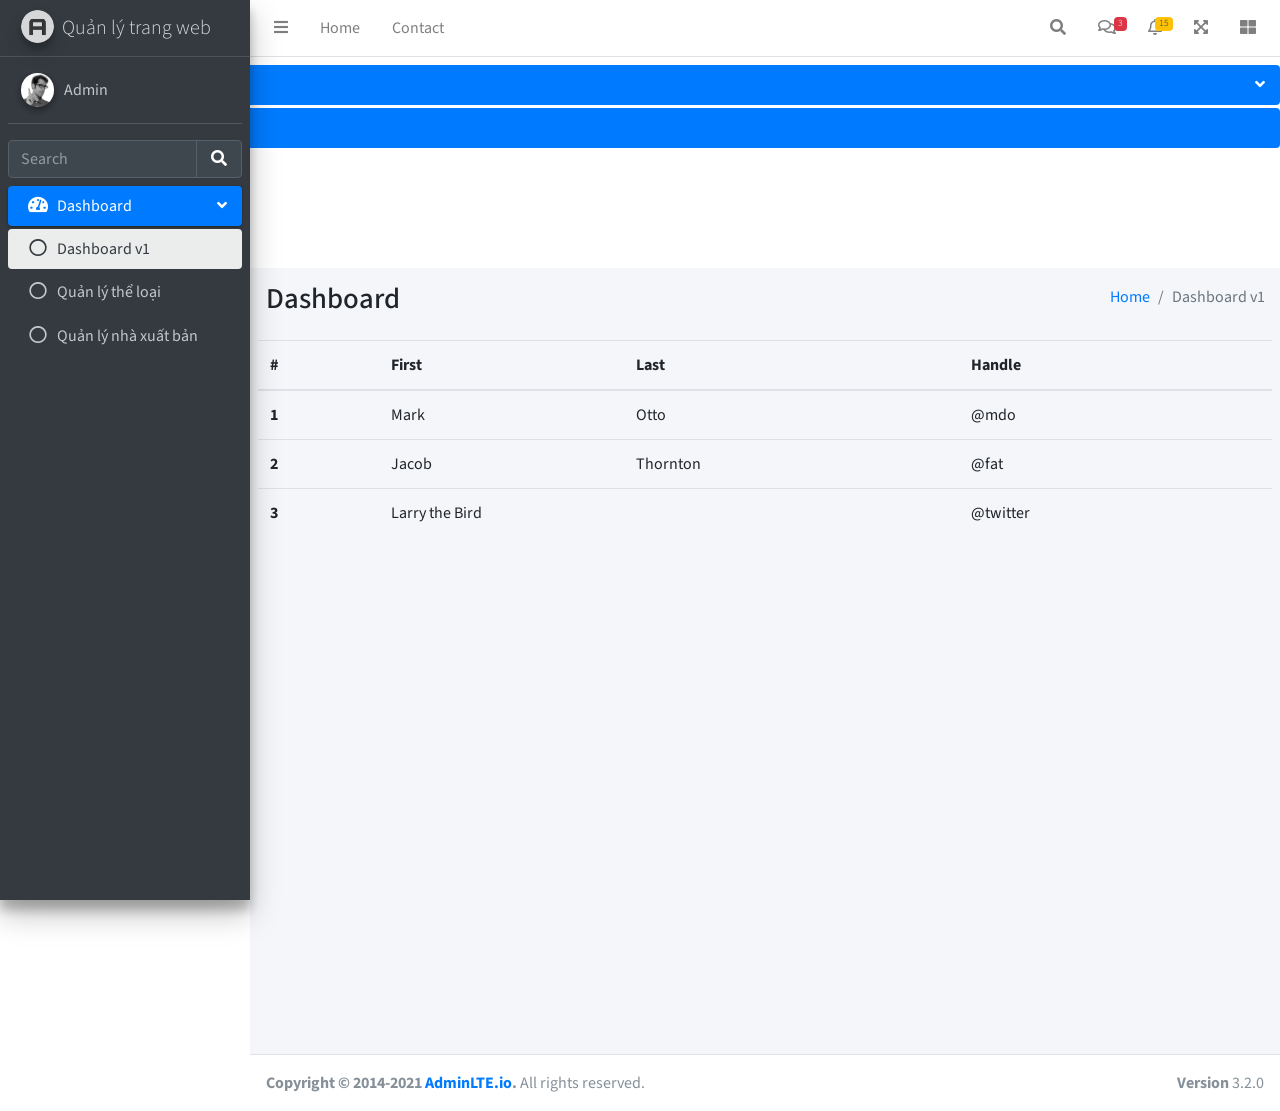
==== commit 01f0b036: "Merge branch 'dev' into SangDZ" ====
--- a/admin/index.html
+++ b/admin/index.html
@@ -1,206 +1,246 @@
 <!DOCTYPE html>
 <html lang="en">
 <head>
-  <meta charset="utf-8">
-  <meta name="viewport" content="width=device-width, initial-scale=1">
-  <title>AdminLTE 3 | Dashboard</title>
-
-  <!-- Google Font: Source Sans Pro -->
-  <link rel="stylesheet" href="https://fonts.googleapis.com/css?family=Source+Sans+Pro:300,400,400i,700&display=fallback">
-  <!-- Font Awesome -->
-  <link rel="stylesheet" href="plugins/fontawesome-free/css/all.min.css">
-  <!-- Ionicons -->
-  <link rel="stylesheet" href="https://code.ionicframework.com/ionicons/2.0.1/css/ionicons.min.css">
-  <!-- Tempusdominus Bootstrap 4 -->
-  <link rel="stylesheet" href="plugins/tempusdominus-bootstrap-4/css/tempusdominus-bootstrap-4.min.css">
-  <!-- iCheck -->
-  <link rel="stylesheet" href="plugins/icheck-bootstrap/icheck-bootstrap.min.css">
-  <!-- JQVMap -->
-  <link rel="stylesheet" href="plugins/jqvmap/jqvmap.min.css">
-  <!-- Theme style -->
-  <link rel="stylesheet" href="dist/css/adminlte.min.css">
-  <!-- overlayScrollbars -->
-  <link rel="stylesheet" href="plugins/overlayScrollbars/css/OverlayScrollbars.min.css">
-  <!-- Daterange picker -->
-  <link rel="stylesheet" href="plugins/daterangepicker/daterangepicker.css">
-  <!-- summernote -->
-  <link rel="stylesheet" href="plugins/summernote/summernote-bs4.min.css">
+    <meta charset="utf-8">
+    <meta name="viewport" content="width=device-width, initial-scale=1">
+    <title>AdminLTE 3 | Dashboard</title>
+
+    <!-- Google Font: Source Sans Pro -->
+    <link rel="stylesheet" href="https://fonts.googleapis.com/css?family=Source+Sans+Pro:300,400,400i,700&display=fallback">
+    <!-- Font Awesome -->
+    <link rel="stylesheet" href="plugins/fontawesome-free/css/all.min.css">
+    <!-- Ionicons -->
+    <link rel="stylesheet" href="https://code.ionicframework.com/ionicons/2.0.1/css/ionicons.min.css">
+    <!-- Tempusdominus Bootstrap 4 -->
+    <link rel="stylesheet" href="plugins/tempusdominus-bootstrap-4/css/tempusdominus-bootstrap-4.min.css">
+    <!-- iCheck -->
+    <link rel="stylesheet" href="plugins/icheck-bootstrap/icheck-bootstrap.min.css">
+    <!-- JQVMap -->
+    <link rel="stylesheet" href="plugins/jqvmap/jqvmap.min.css">
+    <!-- Theme style -->
+    <link rel="stylesheet" href="dist/css/adminlte.min.css">
+    <!-- overlayScrollbars -->
+    <link rel="stylesheet" href="plugins/overlayScrollbars/css/OverlayScrollbars.min.css">
+    <!-- Daterange picker -->
+    <link rel="stylesheet" href="plugins/daterangepicker/daterangepicker.css">
+    <!-- summernote -->
+    <link rel="stylesheet" href="plugins/summernote/summernote-bs4.min.css">
 </head>
 <body class="hold-transition sidebar-mini layout-fixed">
 <div class="wrapper">
 
-  <!-- Preloader -->
-  <div class="preloader flex-column justify-content-center align-items-center">
-    <img class="animation__shake" src="dist/img/AdminLTELogo.png" alt="AdminLTELogo" height="60" width="60">
-  </div>
-
-  <!-- Navbar -->
-  <nav class="main-header navbar navbar-expand navbar-white navbar-light">
-    <!-- Left navbar links -->
-    <ul class="navbar-nav">
-      <li class="nav-item">
-        <a class="nav-link" data-widget="pushmenu" href="#" role="button"><i class="fas fa-bars"></i></a>
-      </li>
-      <li class="nav-item d-none d-sm-inline-block">
-        <a href="index3.html" class="nav-link">Home</a>
-      </li>
-      <li class="nav-item d-none d-sm-inline-block">
-        <a href="#" class="nav-link">Contact</a>
-      </li>
-    </ul>
-
-    <!-- Right navbar links -->
-    <ul class="navbar-nav ml-auto">
-      <!-- Navbar Search -->
-      <li class="nav-item">
-        <a class="nav-link" data-widget="navbar-search" href="#" role="button">
-          <i class="fas fa-search"></i>
+    <!-- Preloader -->
+    <div class="preloader flex-column justify-content-center align-items-center">
+        <img class="animation__shake" src="dist/img/AdminLTELogo.png" alt="AdminLTELogo" height="60" width="60">
+    </div>
+
+    <!-- Navbar -->
+    <nav class="main-header navbar navbar-expand navbar-white navbar-light">
+        <!-- Left navbar links -->
+        <ul class="navbar-nav">
+            <li class="nav-item">
+                <a class="nav-link" data-widget="pushmenu" href="#" role="button"><i class="fas fa-bars"></i></a>
+            </li>
+            <li class="nav-item d-none d-sm-inline-block">
+                <a href="index3.html" class="nav-link">Home</a>
+            </li>
+            <li class="nav-item d-none d-sm-inline-block">
+                <a href="#" class="nav-link">Contact</a>
+            </li>
+        </ul>
+
+        <!-- Right navbar links -->
+        <ul class="navbar-nav ml-auto">
+            <!-- Navbar Search -->
+            <li class="nav-item">
+                <a class="nav-link" data-widget="navbar-search" href="#" role="button">
+                    <i class="fas fa-search"></i>
+                </a>
+                <div class="navbar-search-block">
+                    <form class="form-inline">
+                        <div class="input-group input-group-sm">
+                            <input class="form-control form-control-navbar" type="search" placeholder="Search" aria-label="Search">
+                            <div class="input-group-append">
+                                <button class="btn btn-navbar" type="submit">
+                                    <i class="fas fa-search"></i>
+                                </button>
+                                <button class="btn btn-navbar" type="button" data-widget="navbar-search">
+                                    <i class="fas fa-times"></i>
+                                </button>
+                            </div>
+                        </div>
+                    </form>
+                </div>
+            </li>
+
+            <!-- Messages Dropdown Menu -->
+            <li class="nav-item dropdown">
+                <a class="nav-link" data-toggle="dropdown" href="#">
+                    <i class="far fa-comments"></i>
+                    <span class="badge badge-danger navbar-badge">3</span>
+                </a>
+                <div class="dropdown-menu dropdown-menu-lg dropdown-menu-right">
+                    <a href="#" class="dropdown-item">
+                        <!-- Message Start -->
+                        <div class="media">
+                            <img src="dist/img/user1-128x128.jpg" alt="User Avatar" class="img-size-50 mr-3 img-circle">
+                            <div class="media-body">
+                                <h3 class="dropdown-item-title">
+                                    Brad Diesel
+                                    <span class="float-right text-sm text-danger"><i class="fas fa-star"></i></span>
+                                </h3>
+                                <p class="text-sm">Call me whenever you can...</p>
+                                <p class="text-sm text-muted"><i class="far fa-clock mr-1"></i> 4 Hours Ago</p>
+                            </div>
+                        </div>
+                        <!-- Message End -->
+                    </a>
+                    <div class="dropdown-divider"></div>
+                    <a href="#" class="dropdown-item">
+                        <!-- Message Start -->
+                        <div class="media">
+                            <img src="dist/img/user8-128x128.jpg" alt="User Avatar" class="img-size-50 img-circle mr-3">
+                            <div class="media-body">
+                                <h3 class="dropdown-item-title">
+                                    John Pierce
+                                    <span class="float-right text-sm text-muted"><i class="fas fa-star"></i></span>
+                                </h3>
+                                <p class="text-sm">I got your message bro</p>
+                                <p class="text-sm text-muted"><i class="far fa-clock mr-1"></i> 4 Hours Ago</p>
+                            </div>
+                        </div>
+                        <!-- Message End -->
+                    </a>
+                    <div class="dropdown-divider"></div>
+                    <a href="#" class="dropdown-item">
+                        <!-- Message Start -->
+                        <div class="media">
+                            <img src="dist/img/user3-128x128.jpg" alt="User Avatar" class="img-size-50 img-circle mr-3">
+                            <div class="media-body">
+                                <h3 class="dropdown-item-title">
+                                    Nora Silvester
+                                    <span class="float-right text-sm text-warning"><i class="fas fa-star"></i></span>
+                                </h3>
+                                <p class="text-sm">The subject goes here</p>
+                                <p class="text-sm text-muted"><i class="far fa-clock mr-1"></i> 4 Hours Ago</p>
+                            </div>
+                        </div>
+                        <!-- Message End -->
+                    </a>
+                    <div class="dropdown-divider"></div>
+                    <a href="#" class="dropdown-item dropdown-footer">See All Messages</a>
+                </div>
+            </li>
+            <!-- Notifications Dropdown Menu -->
+            <li class="nav-item dropdown">
+                <a class="nav-link" data-toggle="dropdown" href="#">
+                    <i class="far fa-bell"></i>
+                    <span class="badge badge-warning navbar-badge">15</span>
+                </a>
+                <div class="dropdown-menu dropdown-menu-lg dropdown-menu-right">
+                    <span class="dropdown-item dropdown-header">15 Notifications</span>
+                    <div class="dropdown-divider"></div>
+                    <a href="#" class="dropdown-item">
+                        <i class="fas fa-envelope mr-2"></i> 4 new messages
+                        <span class="float-right text-muted text-sm">3 mins</span>
+                    </a>
+                    <div class="dropdown-divider"></div>
+                    <a href="#" class="dropdown-item">
+                        <i class="fas fa-users mr-2"></i> 8 friend requests
+                        <span class="float-right text-muted text-sm">12 hours</span>
+                    </a>
+                    <div class="dropdown-divider"></div>
+                    <a href="#" class="dropdown-item">
+                        <i class="fas fa-file mr-2"></i> 3 new reports
+                        <span class="float-right text-muted text-sm">2 days</span>
+                    </a>
+                    <div class="dropdown-divider"></div>
+                    <a href="#" class="dropdown-item dropdown-footer">See All Notifications</a>
+                </div>
+            </li>
+            <li class="nav-item">
+                <a class="nav-link" data-widget="fullscreen" href="#" role="button">
+                    <i class="fas fa-expand-arrows-alt"></i>
+                </a>
+            </li>
+            <li class="nav-item">
+                <a class="nav-link" data-widget="control-sidebar" data-controlsidebar-slide="true" href="#" role="button">
+                    <i class="fas fa-th-large"></i>
+                </a>
+            </li>
+        </ul>
+    </nav>
+    <!-- /.navbar -->
+
+    <!-- Main Sidebar Container -->
+    <aside class="main-sidebar sidebar-dark-primary elevation-4">
+        <!-- Brand Logo -->
+        <a href="index3.html" class="brand-link">
+            <img src="dist/img/AdminLTELogo.png" alt="AdminLTE Logo" class="brand-image img-circle elevation-3" style="opacity: .8">
+            <span class="brand-text font-weight-light">Quản lý trang web</span>
         </a>
-        <div class="navbar-search-block">
-          <form class="form-inline">
-            <div class="input-group input-group-sm">
-              <input class="form-control form-control-navbar" type="search" placeholder="Search" aria-label="Search">
-              <div class="input-group-append">
-                <button class="btn btn-navbar" type="submit">
-                  <i class="fas fa-search"></i>
-                </button>
-                <button class="btn btn-navbar" type="button" data-widget="navbar-search">
-                  <i class="fas fa-times"></i>
-                </button>
-              </div>
+
+        <!-- Sidebar -->
+        <div class="sidebar">
+            <!-- Sidebar user panel (optional) -->
+            <div class="user-panel mt-3 pb-3 mb-3 d-flex">
+                <div class="image">
+                    <img src="dist/img/user2-160x160.jpg" class="img-circle elevation-2" alt="User Image">
+                </div>
+                <div class="info">
+                    <a href="#" class="d-block">Admin</a>
+                </div>
             </div>
-          </form>
-        </div>
-      </li>
-
-      <!-- Messages Dropdown Menu -->
-      <li class="nav-item dropdown">
-        <a class="nav-link" data-toggle="dropdown" href="#">
-          <i class="far fa-comments"></i>
-          <span class="badge badge-danger navbar-badge">3</span>
-        </a>
-        <div class="dropdown-menu dropdown-menu-lg dropdown-menu-right">
-          <a href="#" class="dropdown-item">
-            <!-- Message Start -->
-            <div class="media">
-              <img src="dist/img/user1-128x128.jpg" alt="User Avatar" class="img-size-50 mr-3 img-circle">
-              <div class="media-body">
-                <h3 class="dropdown-item-title">
-                  Brad Diesel
-                  <span class="float-right text-sm text-danger"><i class="fas fa-star"></i></span>
-                </h3>
-                <p class="text-sm">Call me whenever you can...</p>
-                <p class="text-sm text-muted"><i class="far fa-clock mr-1"></i> 4 Hours Ago</p>
-              </div>
+
+            <!-- SidebarSearch Form -->
+            <div class="form-inline">
+                <div class="input-group" data-widget="sidebar-search">
+                    <input class="form-control form-control-sidebar" type="search" placeholder="Search" aria-label="Search">
+                    <div class="input-group-append">
+                        <button class="btn btn-sidebar">
+                            <i class="fas fa-search fa-fw"></i>
+                        </button>
+                    </div>
+                </div>
             </div>
-            <!-- Message End -->
-          </a>
-          <div class="dropdown-divider"></div>
-          <a href="#" class="dropdown-item">
-            <!-- Message Start -->
-            <div class="media">
-              <img src="dist/img/user8-128x128.jpg" alt="User Avatar" class="img-size-50 img-circle mr-3">
-              <div class="media-body">
-                <h3 class="dropdown-item-title">
-                  John Pierce
-                  <span class="float-right text-sm text-muted"><i class="fas fa-star"></i></span>
-                </h3>
-                <p class="text-sm">I got your message bro</p>
-                <p class="text-sm text-muted"><i class="far fa-clock mr-1"></i> 4 Hours Ago</p>
-              </div>
-            </div>
-            <!-- Message End -->
-          </a>
-          <div class="dropdown-divider"></div>
-          <a href="#" class="dropdown-item">
-            <!-- Message Start -->
-            <div class="media">
-              <img src="dist/img/user3-128x128.jpg" alt="User Avatar" class="img-size-50 img-circle mr-3">
-              <div class="media-body">
-                <h3 class="dropdown-item-title">
-                  Nora Silvester
-                  <span class="float-right text-sm text-warning"><i class="fas fa-star"></i></span>
-                </h3>
-                <p class="text-sm">The subject goes here</p>
-                <p class="text-sm text-muted"><i class="far fa-clock mr-1"></i> 4 Hours Ago</p>
-              </div>
-            </div>
-            <!-- Message End -->
-          </a>
-          <div class="dropdown-divider"></div>
-          <a href="#" class="dropdown-item dropdown-footer">See All Messages</a>
-        </div>
-      </li>
-      <!-- Notifications Dropdown Menu -->
-      <li class="nav-item dropdown">
-        <a class="nav-link" data-toggle="dropdown" href="#">
-          <i class="far fa-bell"></i>
-          <span class="badge badge-warning navbar-badge">15</span>
-        </a>
-        <div class="dropdown-menu dropdown-menu-lg dropdown-menu-right">
-          <span class="dropdown-item dropdown-header">15 Notifications</span>
-          <div class="dropdown-divider"></div>
-          <a href="#" class="dropdown-item">
-            <i class="fas fa-envelope mr-2"></i> 4 new messages
-            <span class="float-right text-muted text-sm">3 mins</span>
-          </a>
-          <div class="dropdown-divider"></div>
-          <a href="#" class="dropdown-item">
-            <i class="fas fa-users mr-2"></i> 8 friend requests
-            <span class="float-right text-muted text-sm">12 hours</span>
-          </a>
-          <div class="dropdown-divider"></div>
-          <a href="#" class="dropdown-item">
-            <i class="fas fa-file mr-2"></i> 3 new reports
-            <span class="float-right text-muted text-sm">2 days</span>
-          </a>
-          <div class="dropdown-divider"></div>
-          <a href="#" class="dropdown-item dropdown-footer">See All Notifications</a>
-        </div>
-      </li>
-      <li class="nav-item">
-        <a class="nav-link" data-widget="fullscreen" href="#" role="button">
-          <i class="fas fa-expand-arrows-alt"></i>
-        </a>
-      </li>
-      <li class="nav-item">
-        <a class="nav-link" data-widget="control-sidebar" data-controlsidebar-slide="true" href="#" role="button">
-          <i class="fas fa-th-large"></i>
-        </a>
-      </li>
-    </ul>
-  </nav>
-  <!-- /.navbar -->
-
-  <!-- Main Sidebar Container -->
-  <aside class="main-sidebar sidebar-dark-primary elevation-4">
-    <!-- Brand Logo -->
-    <a href="index3.html" class="brand-link">
-      <img src="dist/img/AdminLTELogo.png" alt="AdminLTE Logo" class="brand-image img-circle elevation-3" style="opacity: .8">
-      <span class="brand-text font-weight-light">Quản lý</span>
-    </a>
-
-    <!-- Sidebar -->
-    <div class="sidebar">
-      <!-- Sidebar user panel (optional) -->
-      <div class="user-panel mt-3 pb-3 mb-3 d-flex">
-        <div class="image">
-          <img src="dist/img/user2-160x160.jpg" class="img-circle elevation-2" alt="User Image">
-        </div>
-        <div class="info">
-          <a href="#" class="d-block">Admin</a>
-        </div>
-      </div>
-
-      <!-- SidebarSearch Form -->
-      <div class="form-inline">
-        <div class="input-group" data-widget="sidebar-search">
-          <input class="form-control form-control-sidebar" type="search" placeholder="Search" aria-label="Search">
-          <div class="input-group-append">
-            <button class="btn btn-sidebar">
-              <i class="fas fa-search fa-fw"></i>
-            </button>
-          </div>
+
+            <!-- Sidebar Menu -->
+            <nav class="mt-2">
+                <ul class="nav nav-pills nav-sidebar flex-column" data-widget="treeview" role="menu" data-accordion="false">
+                    <!-- Add icons to the links using the .nav-icon class
+                         with font-awesome or any other icon font library -->
+                    <li class="nav-item menu-open">
+                        <a href="#" class="nav-link active">
+                            <i class="nav-icon fas fa-tachometer-alt"></i>
+                            <p>
+                                Dashboard
+                                <i class="right fas fa-angle-left"></i>
+                            </p>
+                        </a>
+                        <ul class="nav nav-treeview">
+                            <li class="nav-item">
+                                <a href="./index.html" class="nav-link active">
+                                    <i class="far fa-circle nav-icon"></i>
+                                    <p>Dashboard v1</p>
+                                </a>
+                            </li>
+                            <li class="nav-item">
+                                <a href="./category-manage.html" class="nav-link">
+                                    <i class="far fa-circle nav-icon"></i>
+                                    <p>Quản lý thể loại</p>
+                                </a>
+                            </li>
+                            <li class="nav-item">
+                                <a href="/case-nhom6-FE/admin/publisher.html" class="nav-link">
+                                    <i class="far fa-circle nav-icon"></i>
+                                    <p>Quản lý nhà xuất bản</p>
+                                </a>
+                            </li>
+                        </ul>
+                    </li>
+                </ul>
+            </nav>
+            <!-- /.sidebar-menu -->
         </div>
       </div>
 
@@ -231,15 +271,9 @@
                 </a>
               </li>
               <li class="nav-item">
-                <a href="./index3.html" class="nav-link">
+                <a href="/case-nhom6-FE/admin/publisher.html" class="nav-link">
                   <i class="far fa-circle nav-icon"></i>
-                  <p>Dashboard v3</p>
-                </a>
-              </li>
-              <li class="nav-item">
-                <a href="author.html" class="nav-link">
-                  <i class="far fa-circle nav-icon"></i>
-                  <p>Quản Lý Tác Giả</p>
+                  <p>Quản lý nhà xuất bản</p>
                 </a>
               </li>
             </ul>
@@ -251,76 +285,77 @@
     <!-- /.sidebar -->
   </aside>
 
-  <!-- Content Wrapper. Contains page content -->
-
-  <div class="content-header"></div>
-  <div class="content-wrapper">
-    <!-- Content Header (Page header) -->
-    <div class="content-header">
-      <div class="container-fluid">
-        <div class="row mb-2">
-          <div class="col-sm-6">
-            <h1 class="m-0">Dashboard</h1>
-          </div><!-- /.col -->
-          <div class="col-sm-6">
-            <ol class="breadcrumb float-sm-right">
-              <li class="breadcrumb-item"><a href="#">Home</a></li>
-              <li class="breadcrumb-item active">Dashboard v1</li>
-            </ol>
-          </div><!-- /.col -->
-        </div><!-- /.row -->
-      </div><!-- /.container-fluid -->
+
+    <!-- Content Wrapper. Contains page content -->
+
+    <div class="content-header"></div>
+    <div class="content-wrapper">
+        <!-- Content Header (Page header) -->
+        <div class="content-header">
+            <div class="container-fluid">
+                <div class="row mb-2">
+                    <div class="col-sm-6">
+                        <h1 class="m-0">Dashboard</h1>
+                    </div><!-- /.col -->
+                    <div class="col-sm-6">
+                        <ol class="breadcrumb float-sm-right">
+                            <li class="breadcrumb-item"><a href="#">Home</a></li>
+                            <li class="breadcrumb-item active">Dashboard v1</li>
+                        </ol>
+                    </div><!-- /.col -->
+                </div><!-- /.row -->
+            </div><!-- /.container-fluid -->
+        </div>
+        <!-- /.content-header -->
+
+        <!-- Main content -->
+        <section class="content">
+            <table class="table">
+                <thead>
+                <tr>
+                    <th scope="col">#</th>
+                    <th scope="col">First</th>
+                    <th scope="col">Last</th>
+                    <th scope="col">Handle</th>
+                </tr>
+                </thead>
+                <tbody>
+                <tr>
+                    <th scope="row">1</th>
+                    <td>Mark</td>
+                    <td>Otto</td>
+                    <td>@mdo</td>
+                </tr>
+                <tr>
+                    <th scope="row">2</th>
+                    <td>Jacob</td>
+                    <td>Thornton</td>
+                    <td>@fat</td>
+                </tr>
+                <tr>
+                    <th scope="row">3</th>
+                    <td colspan="2">Larry the Bird</td>
+                    <td>@twitter</td>
+                </tr>
+                </tbody>
+            </table>
+        </section>
+        <!-- /.content -->
     </div>
-    <!-- /.content-header -->
-
-    <!-- Main content -->
-    <section class="content">
-      <table class="table">
-        <thead>
-        <tr>
-          <th scope="col">#</th>
-          <th scope="col">First</th>
-          <th scope="col">Last</th>
-          <th scope="col">Handle</th>
-        </tr>
-        </thead>
-        <tbody>
-        <tr>
-          <th scope="row">1</th>
-          <td>Mark</td>
-          <td>Otto</td>
-          <td>@mdo</td>
-        </tr>
-        <tr>
-          <th scope="row">2</th>
-          <td>Jacob</td>
-          <td>Thornton</td>
-          <td>@fat</td>
-        </tr>
-        <tr>
-          <th scope="row">3</th>
-          <td colspan="2">Larry the Bird</td>
-          <td>@twitter</td>
-        </tr>
-        </tbody>
-      </table>
-    </section>
-    <!-- /.content -->
-  </div>
-  <!-- /.content-wrapper -->
-  <footer class="main-footer">
-    <strong>Copyright &copy; 2014-2021 <a href="https://adminlte.io">AdminLTE.io</a>.</strong>
-    All rights reserved.
-    <div class="float-right d-none d-sm-inline-block">
-      <b>Version</b> 3.2.0
-    </div>
-  </footer>
-
-  <!-- Control Sidebar -->
-  <aside class="control-sidebar control-sidebar-dark">
-    <!-- Control sidebar content goes here -->
-  </aside>
-  <!-- /.control-sidebar -->
+    <!-- /.content-wrapper -->
+    <footer class="main-footer">
+        <strong>Copyright &copy; 2014-2021 <a href="https://adminlte.io">AdminLTE.io</a>.</strong>
+        All rights reserved.
+        <div class="float-right d-none d-sm-inline-block">
+            <b>Version</b> 3.2.0
+        </div>
+    </footer>
+
+    <!-- Control Sidebar -->
+    <aside class="control-sidebar control-sidebar-dark">
+        <!-- Control sidebar content goes here -->
+    </aside>
+    <!-- /.control-sidebar -->
 </div>
 <!-- ./wrapper -->
 
@@ -330,7 +365,7 @@
 <script src="plugins/jquery-ui/jquery-ui.min.js"></script>
 <!-- Resolve conflict in jQuery UI tooltip with Bootstrap tooltip -->
 <script>
-  $.widget.bridge('uibutton', $.ui.button)
+    $.widget.bridge('uibutton', $.ui.button)
 </script>
 <!-- Bootstrap 4 -->
 <script src="plugins/bootstrap/js/bootstrap.bundle.min.js"></script>
@@ -359,4 +394,4 @@
 <!-- AdminLTE dashboard demo (This is only for demo purposes) -->
 <script src="dist/js/pages/dashboard.js"></script>
 </body>
-</html>
+</html>
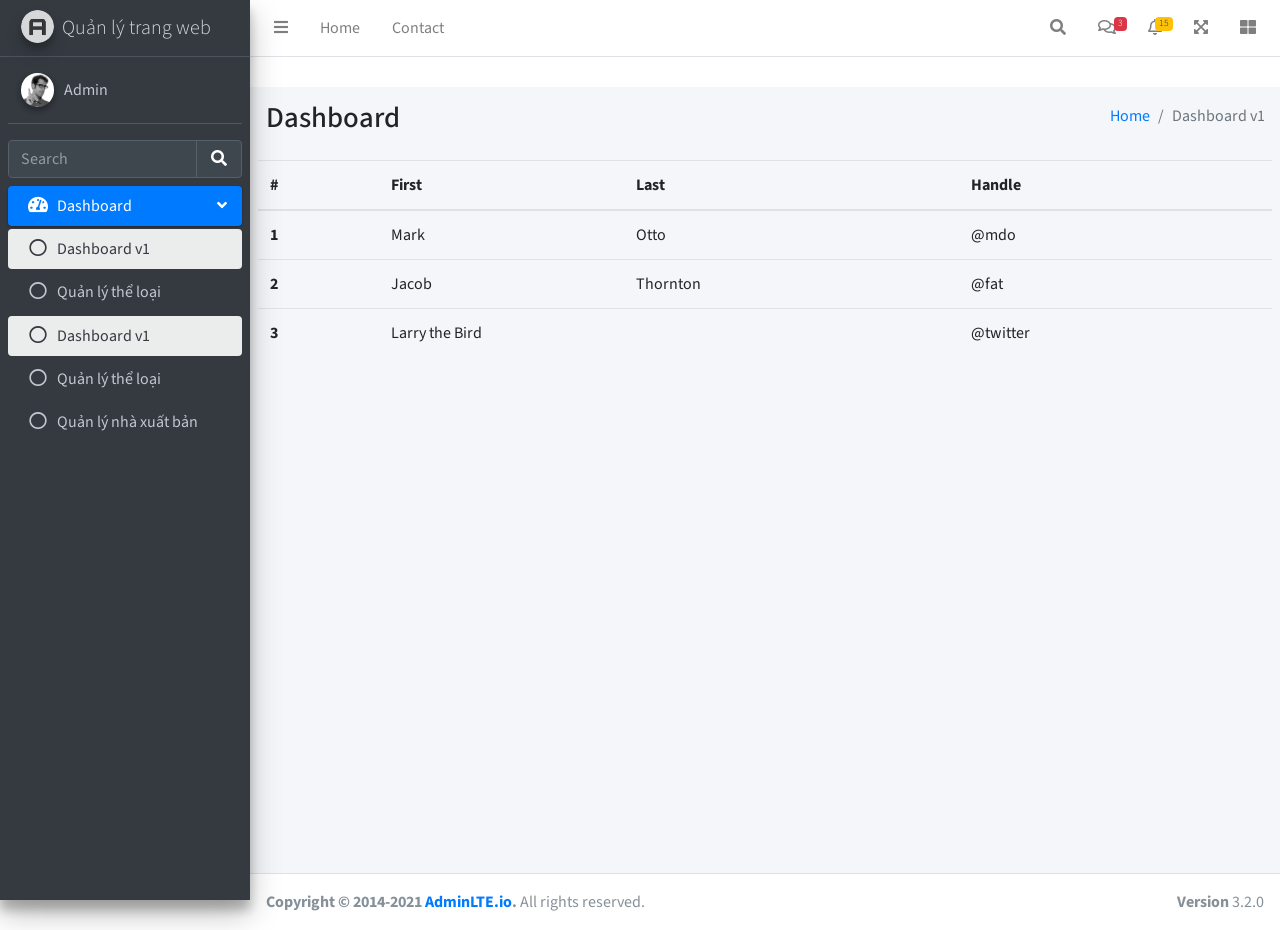
==== commit c13f3a53: "abc" ====
--- a/admin/index.html
+++ b/admin/index.html
@@ -1,176 +1,176 @@
 <!DOCTYPE html>
 <html lang="en">
 <head>
-    <meta charset="utf-8">
-    <meta name="viewport" content="width=device-width, initial-scale=1">
-    <title>AdminLTE 3 | Dashboard</title>
-
-    <!-- Google Font: Source Sans Pro -->
-    <link rel="stylesheet" href="https://fonts.googleapis.com/css?family=Source+Sans+Pro:300,400,400i,700&display=fallback">
-    <!-- Font Awesome -->
-    <link rel="stylesheet" href="plugins/fontawesome-free/css/all.min.css">
-    <!-- Ionicons -->
-    <link rel="stylesheet" href="https://code.ionicframework.com/ionicons/2.0.1/css/ionicons.min.css">
-    <!-- Tempusdominus Bootstrap 4 -->
-    <link rel="stylesheet" href="plugins/tempusdominus-bootstrap-4/css/tempusdominus-bootstrap-4.min.css">
-    <!-- iCheck -->
-    <link rel="stylesheet" href="plugins/icheck-bootstrap/icheck-bootstrap.min.css">
-    <!-- JQVMap -->
-    <link rel="stylesheet" href="plugins/jqvmap/jqvmap.min.css">
-    <!-- Theme style -->
-    <link rel="stylesheet" href="dist/css/adminlte.min.css">
-    <!-- overlayScrollbars -->
-    <link rel="stylesheet" href="plugins/overlayScrollbars/css/OverlayScrollbars.min.css">
-    <!-- Daterange picker -->
-    <link rel="stylesheet" href="plugins/daterangepicker/daterangepicker.css">
-    <!-- summernote -->
-    <link rel="stylesheet" href="plugins/summernote/summernote-bs4.min.css">
+  <meta charset="utf-8">
+  <meta name="viewport" content="width=device-width, initial-scale=1">
+  <title>AdminLTE 3 | Dashboard</title>
+
+  <!-- Google Font: Source Sans Pro -->
+  <link rel="stylesheet" href="https://fonts.googleapis.com/css?family=Source+Sans+Pro:300,400,400i,700&display=fallback">
+  <!-- Font Awesome -->
+  <link rel="stylesheet" href="plugins/fontawesome-free/css/all.min.css">
+  <!-- Ionicons -->
+  <link rel="stylesheet" href="https://code.ionicframework.com/ionicons/2.0.1/css/ionicons.min.css">
+  <!-- Tempusdominus Bootstrap 4 -->
+  <link rel="stylesheet" href="plugins/tempusdominus-bootstrap-4/css/tempusdominus-bootstrap-4.min.css">
+  <!-- iCheck -->
+  <link rel="stylesheet" href="plugins/icheck-bootstrap/icheck-bootstrap.min.css">
+  <!-- JQVMap -->
+  <link rel="stylesheet" href="plugins/jqvmap/jqvmap.min.css">
+  <!-- Theme style -->
+  <link rel="stylesheet" href="dist/css/adminlte.min.css">
+  <!-- overlayScrollbars -->
+  <link rel="stylesheet" href="plugins/overlayScrollbars/css/OverlayScrollbars.min.css">
+  <!-- Daterange picker -->
+  <link rel="stylesheet" href="plugins/daterangepicker/daterangepicker.css">
+  <!-- summernote -->
+  <link rel="stylesheet" href="plugins/summernote/summernote-bs4.min.css">
 </head>
 <body class="hold-transition sidebar-mini layout-fixed">
 <div class="wrapper">
 
-    <!-- Preloader -->
-    <div class="preloader flex-column justify-content-center align-items-center">
-        <img class="animation__shake" src="dist/img/AdminLTELogo.png" alt="AdminLTELogo" height="60" width="60">
-    </div>
-
-    <!-- Navbar -->
-    <nav class="main-header navbar navbar-expand navbar-white navbar-light">
-        <!-- Left navbar links -->
-        <ul class="navbar-nav">
-            <li class="nav-item">
-                <a class="nav-link" data-widget="pushmenu" href="#" role="button"><i class="fas fa-bars"></i></a>
-            </li>
-            <li class="nav-item d-none d-sm-inline-block">
-                <a href="index3.html" class="nav-link">Home</a>
-            </li>
-            <li class="nav-item d-none d-sm-inline-block">
-                <a href="#" class="nav-link">Contact</a>
-            </li>
-        </ul>
-
-        <!-- Right navbar links -->
-        <ul class="navbar-nav ml-auto">
-            <!-- Navbar Search -->
-            <li class="nav-item">
-                <a class="nav-link" data-widget="navbar-search" href="#" role="button">
-                    <i class="fas fa-search"></i>
-                </a>
-                <div class="navbar-search-block">
-                    <form class="form-inline">
-                        <div class="input-group input-group-sm">
-                            <input class="form-control form-control-navbar" type="search" placeholder="Search" aria-label="Search">
-                            <div class="input-group-append">
-                                <button class="btn btn-navbar" type="submit">
-                                    <i class="fas fa-search"></i>
-                                </button>
-                                <button class="btn btn-navbar" type="button" data-widget="navbar-search">
-                                    <i class="fas fa-times"></i>
-                                </button>
-                            </div>
-                        </div>
-                    </form>
-                </div>
-            </li>
-
-            <!-- Messages Dropdown Menu -->
-            <li class="nav-item dropdown">
-                <a class="nav-link" data-toggle="dropdown" href="#">
-                    <i class="far fa-comments"></i>
-                    <span class="badge badge-danger navbar-badge">3</span>
-                </a>
-                <div class="dropdown-menu dropdown-menu-lg dropdown-menu-right">
-                    <a href="#" class="dropdown-item">
-                        <!-- Message Start -->
-                        <div class="media">
-                            <img src="dist/img/user1-128x128.jpg" alt="User Avatar" class="img-size-50 mr-3 img-circle">
-                            <div class="media-body">
-                                <h3 class="dropdown-item-title">
-                                    Brad Diesel
-                                    <span class="float-right text-sm text-danger"><i class="fas fa-star"></i></span>
-                                </h3>
-                                <p class="text-sm">Call me whenever you can...</p>
-                                <p class="text-sm text-muted"><i class="far fa-clock mr-1"></i> 4 Hours Ago</p>
-                            </div>
-                        </div>
-                        <!-- Message End -->
-                    </a>
-                    <div class="dropdown-divider"></div>
-                    <a href="#" class="dropdown-item">
-                        <!-- Message Start -->
-                        <div class="media">
-                            <img src="dist/img/user8-128x128.jpg" alt="User Avatar" class="img-size-50 img-circle mr-3">
-                            <div class="media-body">
-                                <h3 class="dropdown-item-title">
-                                    John Pierce
-                                    <span class="float-right text-sm text-muted"><i class="fas fa-star"></i></span>
-                                </h3>
-                                <p class="text-sm">I got your message bro</p>
-                                <p class="text-sm text-muted"><i class="far fa-clock mr-1"></i> 4 Hours Ago</p>
-                            </div>
-                        </div>
-                        <!-- Message End -->
-                    </a>
-                    <div class="dropdown-divider"></div>
-                    <a href="#" class="dropdown-item">
-                        <!-- Message Start -->
-                        <div class="media">
-                            <img src="dist/img/user3-128x128.jpg" alt="User Avatar" class="img-size-50 img-circle mr-3">
-                            <div class="media-body">
-                                <h3 class="dropdown-item-title">
-                                    Nora Silvester
-                                    <span class="float-right text-sm text-warning"><i class="fas fa-star"></i></span>
-                                </h3>
-                                <p class="text-sm">The subject goes here</p>
-                                <p class="text-sm text-muted"><i class="far fa-clock mr-1"></i> 4 Hours Ago</p>
-                            </div>
-                        </div>
-                        <!-- Message End -->
-                    </a>
-                    <div class="dropdown-divider"></div>
-                    <a href="#" class="dropdown-item dropdown-footer">See All Messages</a>
-                </div>
-            </li>
-            <!-- Notifications Dropdown Menu -->
-            <li class="nav-item dropdown">
-                <a class="nav-link" data-toggle="dropdown" href="#">
-                    <i class="far fa-bell"></i>
-                    <span class="badge badge-warning navbar-badge">15</span>
-                </a>
-                <div class="dropdown-menu dropdown-menu-lg dropdown-menu-right">
-                    <span class="dropdown-item dropdown-header">15 Notifications</span>
-                    <div class="dropdown-divider"></div>
-                    <a href="#" class="dropdown-item">
-                        <i class="fas fa-envelope mr-2"></i> 4 new messages
-                        <span class="float-right text-muted text-sm">3 mins</span>
-                    </a>
-                    <div class="dropdown-divider"></div>
-                    <a href="#" class="dropdown-item">
-                        <i class="fas fa-users mr-2"></i> 8 friend requests
-                        <span class="float-right text-muted text-sm">12 hours</span>
-                    </a>
-                    <div class="dropdown-divider"></div>
-                    <a href="#" class="dropdown-item">
-                        <i class="fas fa-file mr-2"></i> 3 new reports
-                        <span class="float-right text-muted text-sm">2 days</span>
-                    </a>
-                    <div class="dropdown-divider"></div>
-                    <a href="#" class="dropdown-item dropdown-footer">See All Notifications</a>
-                </div>
-            </li>
-            <li class="nav-item">
-                <a class="nav-link" data-widget="fullscreen" href="#" role="button">
-                    <i class="fas fa-expand-arrows-alt"></i>
-                </a>
-            </li>
-            <li class="nav-item">
-                <a class="nav-link" data-widget="control-sidebar" data-controlsidebar-slide="true" href="#" role="button">
-                    <i class="fas fa-th-large"></i>
-                </a>
-            </li>
-        </ul>
-    </nav>
-    <!-- /.navbar -->
+  <!-- Preloader -->
+  <div class="preloader flex-column justify-content-center align-items-center">
+    <img class="animation__shake" src="dist/img/AdminLTELogo.png" alt="AdminLTELogo" height="60" width="60">
+  </div>
+
+  <!-- Navbar -->
+  <nav class="main-header navbar navbar-expand navbar-white navbar-light">
+    <!-- Left navbar links -->
+    <ul class="navbar-nav">
+      <li class="nav-item">
+        <a class="nav-link" data-widget="pushmenu" href="#" role="button"><i class="fas fa-bars"></i></a>
+      </li>
+      <li class="nav-item d-none d-sm-inline-block">
+        <a href="index3.html" class="nav-link">Home</a>
+      </li>
+      <li class="nav-item d-none d-sm-inline-block">
+        <a href="#" class="nav-link">Contact</a>
+      </li>
+    </ul>
+
+    <!-- Right navbar links -->
+    <ul class="navbar-nav ml-auto">
+      <!-- Navbar Search -->
+      <li class="nav-item">
+        <a class="nav-link" data-widget="navbar-search" href="#" role="button">
+          <i class="fas fa-search"></i>
+        </a>
+        <div class="navbar-search-block">
+          <form class="form-inline">
+            <div class="input-group input-group-sm">
+              <input class="form-control form-control-navbar" type="search" placeholder="Search" aria-label="Search">
+              <div class="input-group-append">
+                <button class="btn btn-navbar" type="submit">
+                  <i class="fas fa-search"></i>
+                </button>
+                <button class="btn btn-navbar" type="button" data-widget="navbar-search">
+                  <i class="fas fa-times"></i>
+                </button>
+              </div>
+            </div>
+          </form>
+        </div>
+      </li>
+
+      <!-- Messages Dropdown Menu -->
+      <li class="nav-item dropdown">
+        <a class="nav-link" data-toggle="dropdown" href="#">
+          <i class="far fa-comments"></i>
+          <span class="badge badge-danger navbar-badge">3</span>
+        </a>
+        <div class="dropdown-menu dropdown-menu-lg dropdown-menu-right">
+          <a href="#" class="dropdown-item">
+            <!-- Message Start -->
+            <div class="media">
+              <img src="dist/img/user1-128x128.jpg" alt="User Avatar" class="img-size-50 mr-3 img-circle">
+              <div class="media-body">
+                <h3 class="dropdown-item-title">
+                  Brad Diesel
+                  <span class="float-right text-sm text-danger"><i class="fas fa-star"></i></span>
+                </h3>
+                <p class="text-sm">Call me whenever you can...</p>
+                <p class="text-sm text-muted"><i class="far fa-clock mr-1"></i> 4 Hours Ago</p>
+              </div>
+            </div>
+            <!-- Message End -->
+          </a>
+          <div class="dropdown-divider"></div>
+          <a href="#" class="dropdown-item">
+            <!-- Message Start -->
+            <div class="media">
+              <img src="dist/img/user8-128x128.jpg" alt="User Avatar" class="img-size-50 img-circle mr-3">
+              <div class="media-body">
+                <h3 class="dropdown-item-title">
+                  John Pierce
+                  <span class="float-right text-sm text-muted"><i class="fas fa-star"></i></span>
+                </h3>
+                <p class="text-sm">I got your message bro</p>
+                <p class="text-sm text-muted"><i class="far fa-clock mr-1"></i> 4 Hours Ago</p>
+              </div>
+            </div>
+            <!-- Message End -->
+          </a>
+          <div class="dropdown-divider"></div>
+          <a href="#" class="dropdown-item">
+            <!-- Message Start -->
+            <div class="media">
+              <img src="dist/img/user3-128x128.jpg" alt="User Avatar" class="img-size-50 img-circle mr-3">
+              <div class="media-body">
+                <h3 class="dropdown-item-title">
+                  Nora Silvester
+                  <span class="float-right text-sm text-warning"><i class="fas fa-star"></i></span>
+                </h3>
+                <p class="text-sm">The subject goes here</p>
+                <p class="text-sm text-muted"><i class="far fa-clock mr-1"></i> 4 Hours Ago</p>
+              </div>
+            </div>
+            <!-- Message End -->
+          </a>
+          <div class="dropdown-divider"></div>
+          <a href="#" class="dropdown-item dropdown-footer">See All Messages</a>
+        </div>
+      </li>
+      <!-- Notifications Dropdown Menu -->
+      <li class="nav-item dropdown">
+        <a class="nav-link" data-toggle="dropdown" href="#">
+          <i class="far fa-bell"></i>
+          <span class="badge badge-warning navbar-badge">15</span>
+        </a>
+        <div class="dropdown-menu dropdown-menu-lg dropdown-menu-right">
+          <span class="dropdown-item dropdown-header">15 Notifications</span>
+          <div class="dropdown-divider"></div>
+          <a href="#" class="dropdown-item">
+            <i class="fas fa-envelope mr-2"></i> 4 new messages
+            <span class="float-right text-muted text-sm">3 mins</span>
+          </a>
+          <div class="dropdown-divider"></div>
+          <a href="#" class="dropdown-item">
+            <i class="fas fa-users mr-2"></i> 8 friend requests
+            <span class="float-right text-muted text-sm">12 hours</span>
+          </a>
+          <div class="dropdown-divider"></div>
+          <a href="#" class="dropdown-item">
+            <i class="fas fa-file mr-2"></i> 3 new reports
+            <span class="float-right text-muted text-sm">2 days</span>
+          </a>
+          <div class="dropdown-divider"></div>
+          <a href="#" class="dropdown-item dropdown-footer">See All Notifications</a>
+        </div>
+      </li>
+      <li class="nav-item">
+        <a class="nav-link" data-widget="fullscreen" href="#" role="button">
+          <i class="fas fa-expand-arrows-alt"></i>
+        </a>
+      </li>
+      <li class="nav-item">
+        <a class="nav-link" data-widget="control-sidebar" data-controlsidebar-slide="true" href="#" role="button">
+          <i class="fas fa-th-large"></i>
+        </a>
+      </li>
+    </ul>
+  </nav>
+  <!-- /.navbar -->
 
     <!-- Main Sidebar Container -->
     <aside class="main-sidebar sidebar-dark-primary elevation-4">
@@ -180,67 +180,28 @@
             <span class="brand-text font-weight-light">Quản lý trang web</span>
         </a>
 
-        <!-- Sidebar -->
-        <div class="sidebar">
-            <!-- Sidebar user panel (optional) -->
-            <div class="user-panel mt-3 pb-3 mb-3 d-flex">
-                <div class="image">
-                    <img src="dist/img/user2-160x160.jpg" class="img-circle elevation-2" alt="User Image">
-                </div>
-                <div class="info">
-                    <a href="#" class="d-block">Admin</a>
-                </div>
-            </div>
-
-            <!-- SidebarSearch Form -->
-            <div class="form-inline">
-                <div class="input-group" data-widget="sidebar-search">
-                    <input class="form-control form-control-sidebar" type="search" placeholder="Search" aria-label="Search">
-                    <div class="input-group-append">
-                        <button class="btn btn-sidebar">
-                            <i class="fas fa-search fa-fw"></i>
-                        </button>
-                    </div>
-                </div>
-            </div>
-
-            <!-- Sidebar Menu -->
-            <nav class="mt-2">
-                <ul class="nav nav-pills nav-sidebar flex-column" data-widget="treeview" role="menu" data-accordion="false">
-                    <!-- Add icons to the links using the .nav-icon class
-                         with font-awesome or any other icon font library -->
-                    <li class="nav-item menu-open">
-                        <a href="#" class="nav-link active">
-                            <i class="nav-icon fas fa-tachometer-alt"></i>
-                            <p>
-                                Dashboard
-                                <i class="right fas fa-angle-left"></i>
-                            </p>
-                        </a>
-                        <ul class="nav nav-treeview">
-                            <li class="nav-item">
-                                <a href="./index.html" class="nav-link active">
-                                    <i class="far fa-circle nav-icon"></i>
-                                    <p>Dashboard v1</p>
-                                </a>
-                            </li>
-                            <li class="nav-item">
-                                <a href="./category-manage.html" class="nav-link">
-                                    <i class="far fa-circle nav-icon"></i>
-                                    <p>Quản lý thể loại</p>
-                                </a>
-                            </li>
-                            <li class="nav-item">
-                                <a href="/case-nhom6-FE/admin/publisher.html" class="nav-link">
-                                    <i class="far fa-circle nav-icon"></i>
-                                    <p>Quản lý nhà xuất bản</p>
-                                </a>
-                            </li>
-                        </ul>
-                    </li>
-                </ul>
-            </nav>
-            <!-- /.sidebar-menu -->
+
+    <!-- Sidebar -->
+    <div class="sidebar">
+      <!-- Sidebar user panel (optional) -->
+      <div class="user-panel mt-3 pb-3 mb-3 d-flex">
+        <div class="image">
+          <img src="dist/img/user2-160x160.jpg" class="img-circle elevation-2" alt="User Image">
+        </div>
+        <div class="info">
+          <a href="#" class="d-block">Admin</a>
+        </div>
+      </div>
+
+      <!-- SidebarSearch Form -->
+      <div class="form-inline">
+        <div class="input-group" data-widget="sidebar-search">
+          <input class="form-control form-control-sidebar" type="search" placeholder="Search" aria-label="Search">
+          <div class="input-group-append">
+            <button class="btn btn-sidebar">
+              <i class="fas fa-search fa-fw"></i>
+            </button>
+          </div>
         </div>
       </div>
 
@@ -271,6 +232,18 @@
                 </a>
               </li>
               <li class="nav-item">
+                <a href="./index.html" class="nav-link active">
+                  <i class="far fa-circle nav-icon"></i>
+                  <p>Dashboard v1</p>
+                </a>
+              </li>
+              <li class="nav-item">
+                <a href="./category-manage.html" class="nav-link">
+                  <i class="far fa-circle nav-icon"></i>
+                  <p>Quản lý thể loại</p>
+                </a>
+              </li>
+              <li class="nav-item">
                 <a href="/case-nhom6-FE/admin/publisher.html" class="nav-link">
                   <i class="far fa-circle nav-icon"></i>
                   <p>Quản lý nhà xuất bản</p>
@@ -285,77 +258,76 @@
     <!-- /.sidebar -->
   </aside>
 
-
-    <!-- Content Wrapper. Contains page content -->
-
-    <div class="content-header"></div>
-    <div class="content-wrapper">
-        <!-- Content Header (Page header) -->
-        <div class="content-header">
-            <div class="container-fluid">
-                <div class="row mb-2">
-                    <div class="col-sm-6">
-                        <h1 class="m-0">Dashboard</h1>
-                    </div><!-- /.col -->
-                    <div class="col-sm-6">
-                        <ol class="breadcrumb float-sm-right">
-                            <li class="breadcrumb-item"><a href="#">Home</a></li>
-                            <li class="breadcrumb-item active">Dashboard v1</li>
-                        </ol>
-                    </div><!-- /.col -->
-                </div><!-- /.row -->
-            </div><!-- /.container-fluid -->
-        </div>
-        <!-- /.content-header -->
-
-        <!-- Main content -->
-        <section class="content">
-            <table class="table">
-                <thead>
-                <tr>
-                    <th scope="col">#</th>
-                    <th scope="col">First</th>
-                    <th scope="col">Last</th>
-                    <th scope="col">Handle</th>
-                </tr>
-                </thead>
-                <tbody>
-                <tr>
-                    <th scope="row">1</th>
-                    <td>Mark</td>
-                    <td>Otto</td>
-                    <td>@mdo</td>
-                </tr>
-                <tr>
-                    <th scope="row">2</th>
-                    <td>Jacob</td>
-                    <td>Thornton</td>
-                    <td>@fat</td>
-                </tr>
-                <tr>
-                    <th scope="row">3</th>
-                    <td colspan="2">Larry the Bird</td>
-                    <td>@twitter</td>
-                </tr>
-                </tbody>
-            </table>
-        </section>
-        <!-- /.content -->
+  <!-- Content Wrapper. Contains page content -->
+
+  <div class="content-header"></div>
+  <div class="content-wrapper">
+    <!-- Content Header (Page header) -->
+    <div class="content-header">
+      <div class="container-fluid">
+        <div class="row mb-2">
+          <div class="col-sm-6">
+            <h1 class="m-0">Dashboard</h1>
+          </div><!-- /.col -->
+          <div class="col-sm-6">
+            <ol class="breadcrumb float-sm-right">
+              <li class="breadcrumb-item"><a href="#">Home</a></li>
+              <li class="breadcrumb-item active">Dashboard v1</li>
+            </ol>
+          </div><!-- /.col -->
+        </div><!-- /.row -->
+      </div><!-- /.container-fluid -->
     </div>
-    <!-- /.content-wrapper -->
-    <footer class="main-footer">
-        <strong>Copyright &copy; 2014-2021 <a href="https://adminlte.io">AdminLTE.io</a>.</strong>
-        All rights reserved.
-        <div class="float-right d-none d-sm-inline-block">
-            <b>Version</b> 3.2.0
-        </div>
-    </footer>
-
-    <!-- Control Sidebar -->
-    <aside class="control-sidebar control-sidebar-dark">
-        <!-- Control sidebar content goes here -->
-    </aside>
-    <!-- /.control-sidebar -->
+    <!-- /.content-header -->
+
+    <!-- Main content -->
+    <section class="content">
+      <table class="table">
+        <thead>
+        <tr>
+          <th scope="col">#</th>
+          <th scope="col">First</th>
+          <th scope="col">Last</th>
+          <th scope="col">Handle</th>
+        </tr>
+        </thead>
+        <tbody>
+        <tr>
+          <th scope="row">1</th>
+          <td>Mark</td>
+          <td>Otto</td>
+          <td>@mdo</td>
+        </tr>
+        <tr>
+          <th scope="row">2</th>
+          <td>Jacob</td>
+          <td>Thornton</td>
+          <td>@fat</td>
+        </tr>
+        <tr>
+          <th scope="row">3</th>
+          <td colspan="2">Larry the Bird</td>
+          <td>@twitter</td>
+        </tr>
+        </tbody>
+      </table>
+    </section>
+    <!-- /.content -->
+  </div>
+  <!-- /.content-wrapper -->
+  <footer class="main-footer">
+    <strong>Copyright &copy; 2014-2021 <a href="https://adminlte.io">AdminLTE.io</a>.</strong>
+    All rights reserved.
+    <div class="float-right d-none d-sm-inline-block">
+      <b>Version</b> 3.2.0
+    </div>
+  </footer>
+
+  <!-- Control Sidebar -->
+  <aside class="control-sidebar control-sidebar-dark">
+    <!-- Control sidebar content goes here -->
+  </aside>
+  <!-- /.control-sidebar -->
 </div>
 <!-- ./wrapper -->
 
@@ -365,7 +337,7 @@
 <script src="plugins/jquery-ui/jquery-ui.min.js"></script>
 <!-- Resolve conflict in jQuery UI tooltip with Bootstrap tooltip -->
 <script>
-    $.widget.bridge('uibutton', $.ui.button)
+  $.widget.bridge('uibutton', $.ui.button)
 </script>
 <!-- Bootstrap 4 -->
 <script src="plugins/bootstrap/js/bootstrap.bundle.min.js"></script>
@@ -394,4 +366,4 @@
 <!-- AdminLTE dashboard demo (This is only for demo purposes) -->
 <script src="dist/js/pages/dashboard.js"></script>
 </body>
-</html>+</html>
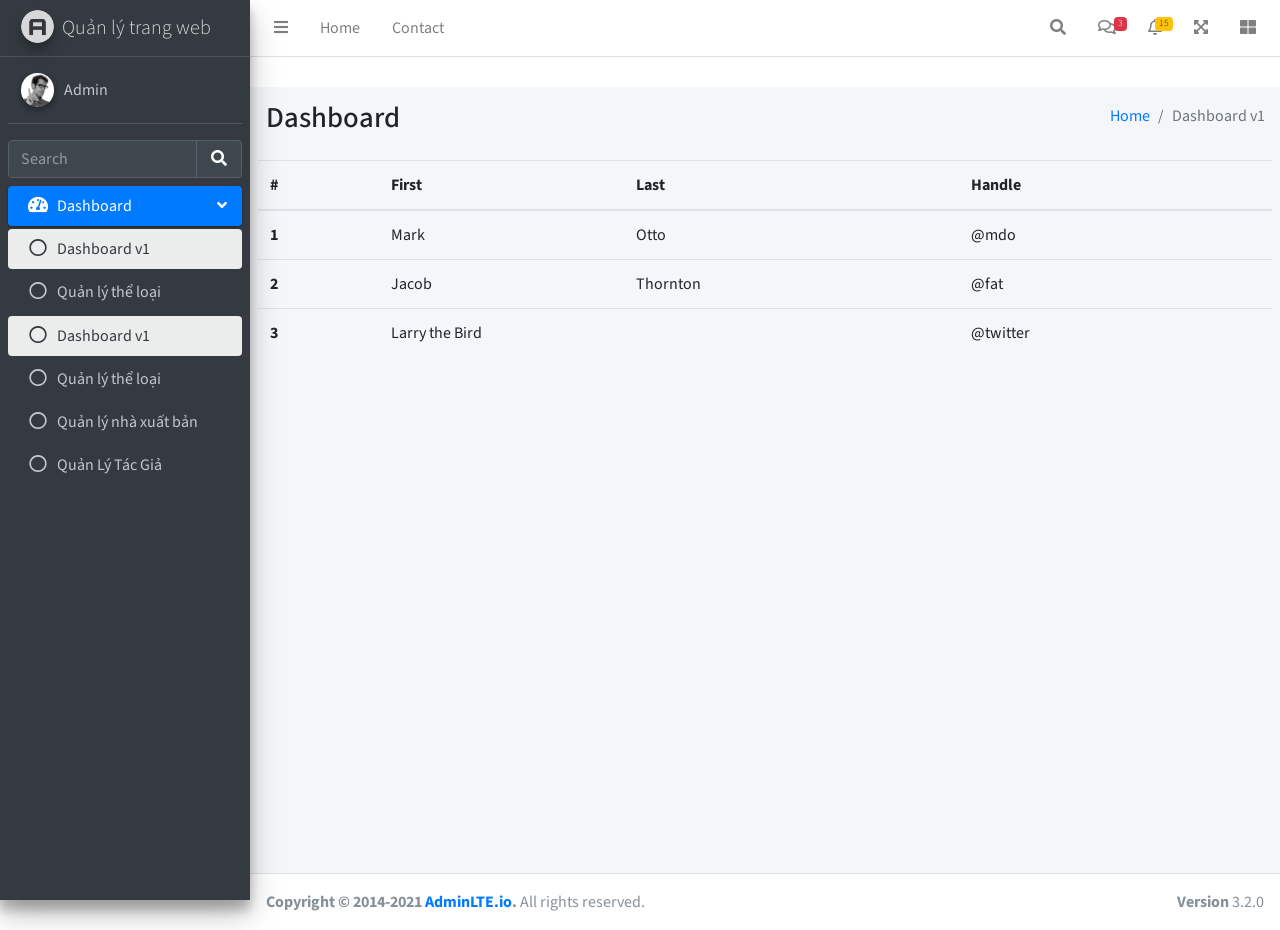
==== commit 5d3da019: "Merge branch 'dev' into book-FE" ====
--- a/admin/index.html
+++ b/admin/index.html
@@ -247,6 +247,12 @@
                 <a href="/case-nhom6-FE/admin/publisher.html" class="nav-link">
                   <i class="far fa-circle nav-icon"></i>
                   <p>Quản lý nhà xuất bản</p>
+                </a>
+              </li>
+              <li class="nav-item">
+                <a href="author.html" class="nav-link">
+                  <i class="far fa-circle nav-icon"></i>
+                  <p>Quản Lý Tác Giả</p>
                 </a>
               </li>
             </ul>
